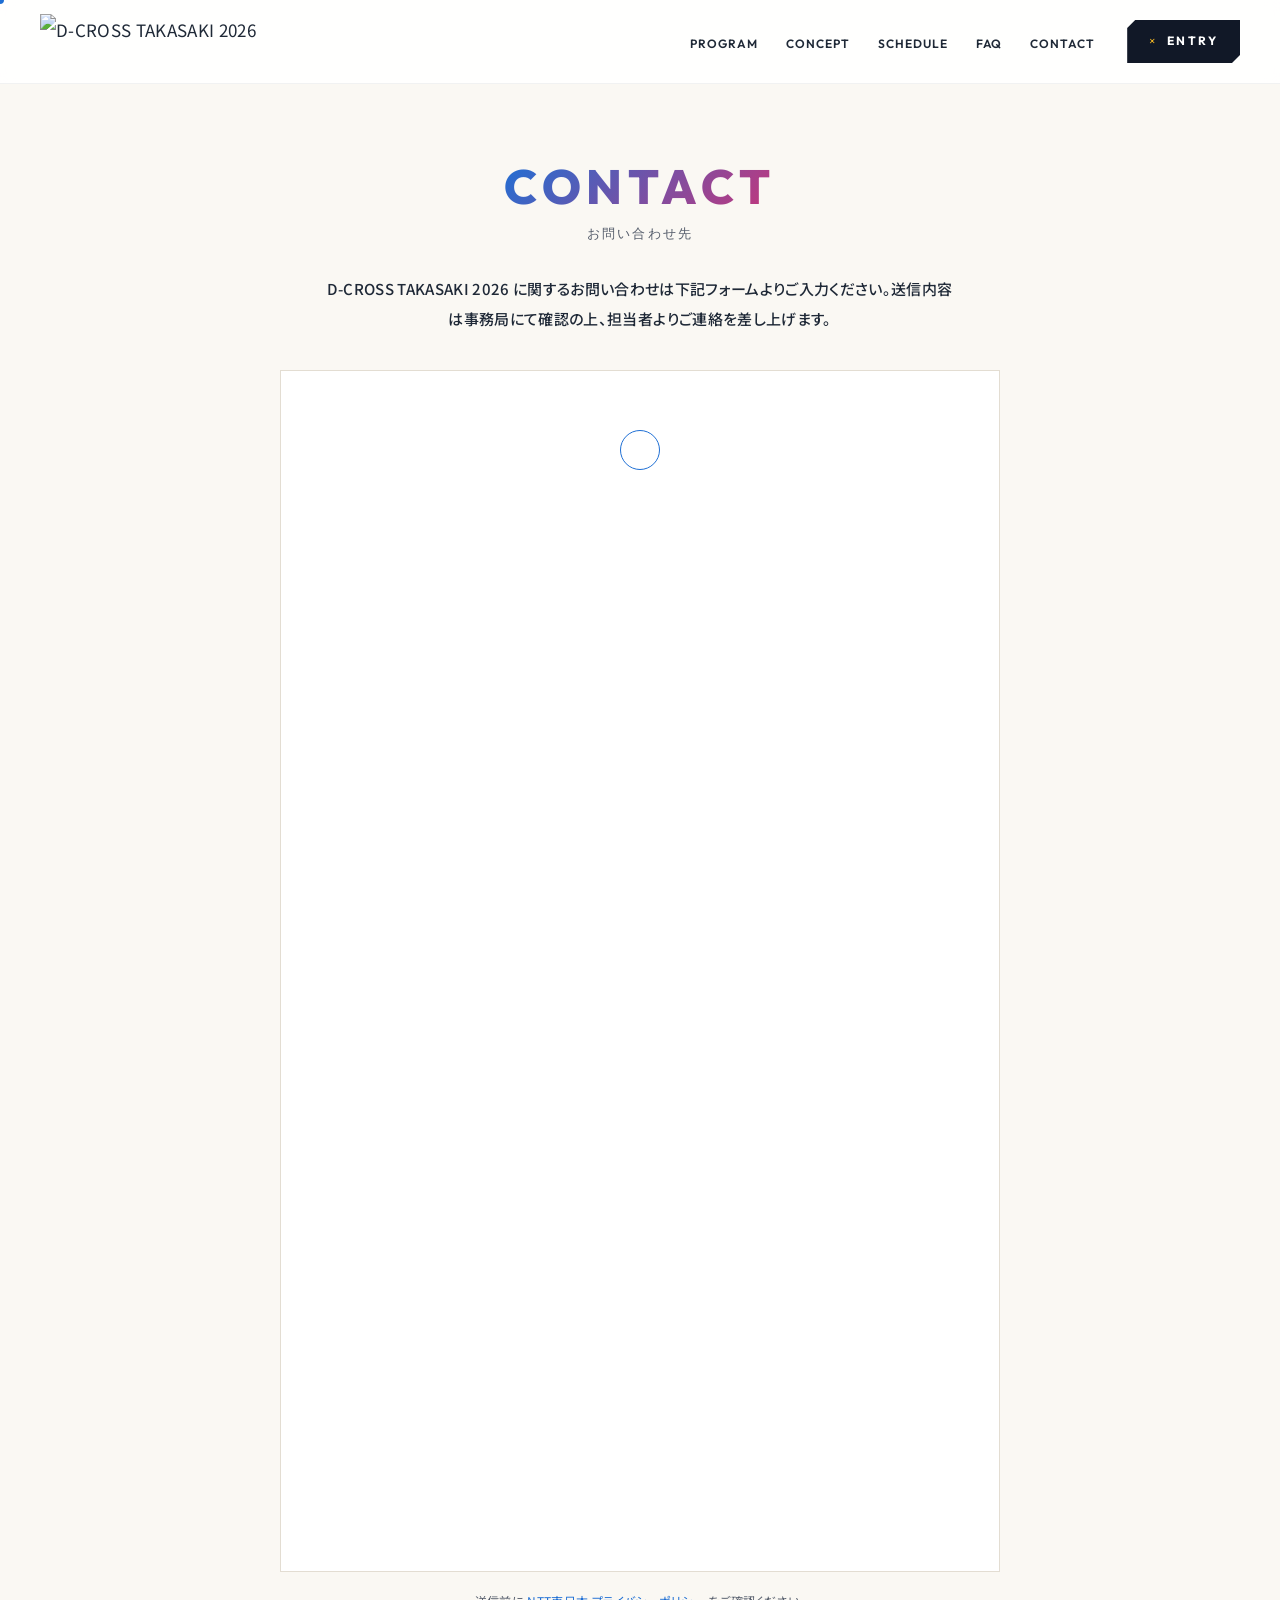
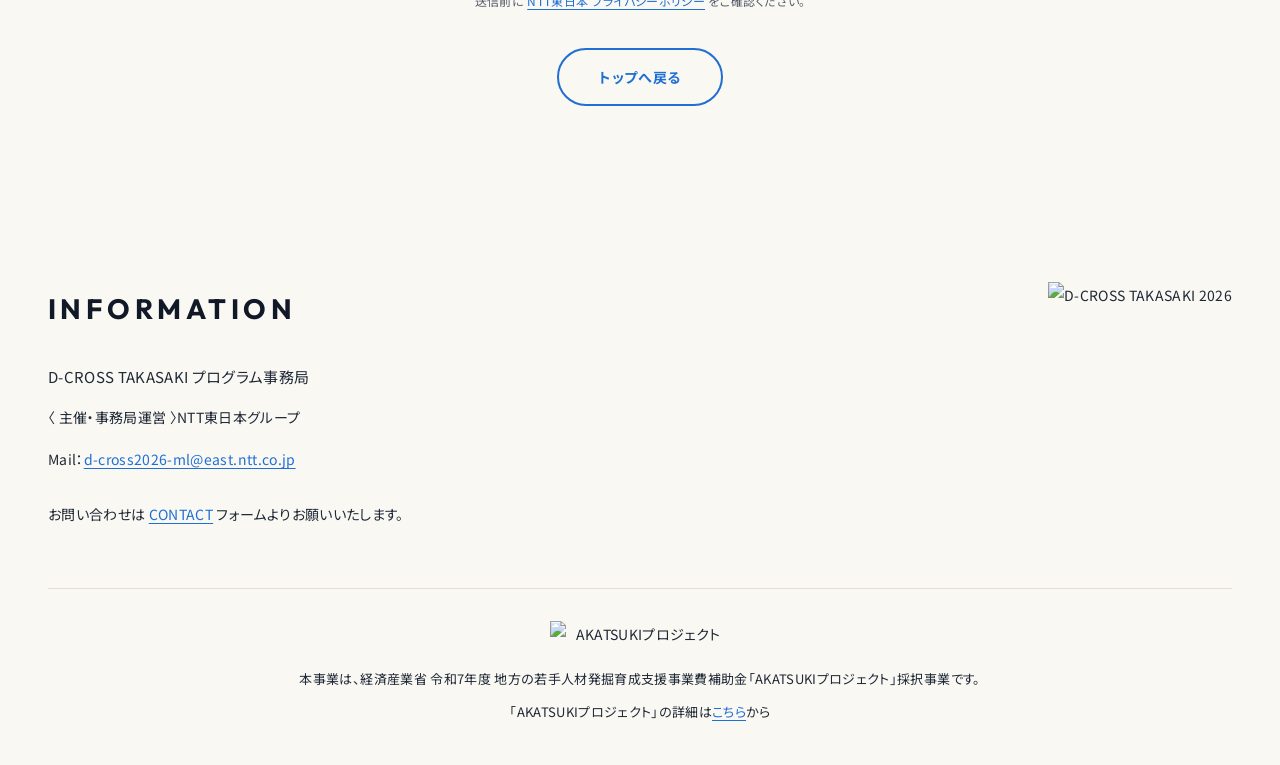
==== contact.html @ e571ae01 "Drop FACILITIES & PARTNERSHIP/CONSORTIUM from headers across pages + wire real Google Form URL on co" ====
<!DOCTYPE html>
<html lang="ja">
<head>
  <meta charset="UTF-8">
  <meta name="viewport" content="width=device-width, initial-scale=1.0">
  <title>CONTACT | D-CROSS TAKASAKI 2026</title>
  <meta name="description" content="D-CROSS TAKASAKI 2026 お問い合わせフォーム。応募・取材・連携などのご質問はこちらから。">
  <link rel="preconnect" href="https://fonts.googleapis.com">
  <link rel="preconnect" href="https://fonts.gstatic.com" crossorigin>
  <link href="https://fonts.googleapis.com/css2?family=Outfit:wght@400;500;600;700;800;900&family=Manrope:wght@400;500;600;700;800&family=Noto+Sans+JP:wght@400;500;700;900&family=Shippori+Mincho:wght@500;700;800&family=DM+Serif+Display:ital@0;1&display=swap" rel="stylesheet">
  <link rel="stylesheet" href="css/style.css">
</head>
<body>

<!-- Custom Cursor -->
<div class="cursor-dot" id="cursorDot" aria-hidden="true"></div>
<div class="cursor-ring" id="cursorRing" aria-hidden="true"></div>

<!-- HEADER -->
<header>
  <a href="index.html" class="header-logo">
    <img src="assets/images/logo-d-cross.svg" alt="D-CROSS TAKASAKI 2026" class="header-logo-img">
  </a>
  <button class="nav-toggle" id="navToggle" aria-label="メニュー"><span></span><span></span><span></span></button>
  <div class="header-right">
    <nav>
      <ul>
        <li><a href="index.html#program">PROGRAM</a></li>
        <li><a href="index.html#concept">CONCEPT</a></li>
        <li><a href="index.html#schedule">SCHEDULE</a></li>
        <li><a href="index.html#faq">FAQ</a></li>
        <li><a href="contact.html">CONTACT</a></li>
      </ul>
    </nav>
    <a href="entry.html" class="header-entry">ENTRY</a>
  </div>
</header>

<!-- MOBILE NAV -->
<div class="mobile-nav" id="mobileNav">
  <ul>
    <li><a href="index.html#program">PROGRAM</a></li>
    <li><a href="index.html#concept">CONCEPT</a></li>
    <li><a href="index.html#schedule">SCHEDULE</a></li>
    <li><a href="index.html#faq">FAQ</a></li>
    <li><a href="contact.html">CONTACT</a></li>
  </ul>
  <div class="mobile-nav-cta">
    <a href="entry.html" class="header-entry">ENTRY</a>
  </div>
</div>

<!-- CONTACT -->
<section class="contact-page">
  <div class="contact-page-inner">
    <div class="section-heading fade-in">
      <span class="section-heading-en">CONTACT</span>
      <p class="section-heading-ja">お問い合わせ先</p>
    </div>
    <p class="contact-desc fade-in">D-CROSS TAKASAKI 2026 に関するお問い合わせは下記フォームよりご入力ください。送信内容は事務局にて確認の上、担当者よりご連絡を差し上げます。</p>

    <div class="contact-form-embed fade-in">
      <iframe src="https://docs.google.com/forms/d/e/1FAIpQLSfDQIE2AEUnwuANYE5C3yNUmRYMHzzFfQgRMg7GXOtxZB-eFA/viewform?embedded=true"
              width="640" height="1647"
              frameborder="0" marginheight="0" marginwidth="0"
              title="D-CROSS TAKASAKI 2026 お問い合わせフォーム">読み込んでいます…</iframe>
    </div>

    <p class="contact-privacy-note fade-in">
      送信前に <a href="https://www.ntt-east.co.jp/policy/?link_eastid=ins_f006" target="_blank" rel="noopener">NTT東日本 プライバシーポリシー</a> をご確認ください。
    </p>

    <div class="contact-back fade-in">
      <a href="index.html" class="entry-back-btn">トップへ戻る</a>
    </div>
  </div>
</section>

<!-- FOOTER -->
<footer>
  <div class="footer-top">
    <div class="footer-info">
      <h3 class="footer-info-title">INFORMATION</h3>
      <p class="footer-office-name">D-CROSS TAKASAKI プログラム事務局</p>
      <p class="footer-office-label">〈 主催・事務局運営 〉NTT東日本グループ</p>
      <p class="footer-office-mail">Mail：<a href="mailto:d-cross2026-ml@east.ntt.co.jp">d-cross2026-ml@east.ntt.co.jp</a></p>
      <p class="footer-office-link">お問い合わせは <a href="contact.html">CONTACT</a> フォームよりお願いいたします。</p>
    </div>
    <div class="footer-brand">
      <img src="assets/images/logo-d-cross.svg" alt="D-CROSS TAKASAKI 2026" class="footer-brand-logo">
    </div>
  </div>
  <div class="footer-bottom">
    <p class="footer-akatsuki-logo">
      <img src="assets/images/akatsuki_logotype.png" alt="AKATSUKIプロジェクト" class="footer-akatsuki-img">
    </p>
    <p class="footer-note">本事業は、経済産業省 令和7年度 地方の若手人材発掘育成支援事業費補助金「AKATSUKIプロジェクト」採択事業です。</p>
    <p class="footer-akatsuki-link">「AKATSUKIプロジェクト」の詳細は<a href="https://mitouteki.jp/" target="_blank" rel="noopener">こちら</a>から</p>
  </div>
</footer>

<script>
// nav toggle
var toggle = document.getElementById('navToggle');
var mobileNav = document.getElementById('mobileNav');
toggle.addEventListener('click', function() {
  toggle.classList.toggle('open');
  mobileNav.classList.toggle('open');
});
mobileNav.querySelectorAll('a').forEach(function(a) {
  a.addEventListener('click', function() {
    toggle.classList.remove('open');
    mobileNav.classList.remove('open');
  });
});

// scroll fade-in
var fadeEls = document.querySelectorAll('.fade-in');
if (fadeEls.length) {
  var obs = new IntersectionObserver(function(entries) {
    entries.forEach(function(e) {
      if (e.isIntersecting) { e.target.classList.add('visible'); obs.unobserve(e.target); }
    });
  }, { threshold: 0.15 });
  fadeEls.forEach(function(el) { obs.observe(el); });
}

// custom cursor
(function() {
  var dot = document.getElementById('cursorDot');
  var ring = document.getElementById('cursorRing');
  if (!dot || !ring) return;
  if (!window.matchMedia('(hover: hover) and (pointer: fine)').matches) return;
  var mx = window.innerWidth / 2, my = window.innerHeight / 2, rx = mx, ry = my;
  window.addEventListener('mousemove', function(e) {
    mx = e.clientX; my = e.clientY;
    dot.style.transform = 'translate(' + mx + 'px, ' + my + 'px) translate(-50%, -50%)';
  });
  function animate() {
    rx += (mx - rx) * 0.18; ry += (my - ry) * 0.18;
    ring.style.transform = 'translate(' + rx + 'px, ' + ry + 'px) translate(-50%, -50%)';
    requestAnimationFrame(animate);
  }
  animate();
  var hoverables = 'a, button, input, textarea, select, label, [role="button"]';
  document.querySelectorAll(hoverables).forEach(function(el) {
    el.addEventListener('mouseenter', function() { dot.classList.add('hover'); ring.classList.add('hover'); });
    el.addEventListener('mouseleave', function() { dot.classList.remove('hover'); ring.classList.remove('hover'); });
  });
})();
</script>

</body>
</html>
---- css/style.css ----
/* ===== RESET & BASE ===== */
*, *::before, *::after { box-sizing: border-box; margin: 0; padding: 0; }

/* ===== SCROLL FADE-IN ===== */
.fade-in {
  opacity: 0;
  transform: translateY(30px);
  transition: opacity 0.8s ease, transform 0.8s ease;
}
.fade-in.visible {
  opacity: 1;
  transform: translateY(0);
}
.fade-in-delay-1 { transition-delay: 0.15s; }
.fade-in-delay-2 { transition-delay: 0.3s; }
.fade-in-delay-3 { transition-delay: 0.45s; }

:root {
  /* D-CROSS primary (ブルー) = ASHIOTO --red 相当のメイン色として流用 */
  --red: #1f6fd4;
  --red-dark: #1757a5;
  --red-light: rgba(31, 111, 212, 0.06);
  /* D-CROSS secondary (マゼンタ) = ASHIOTO --purple 相当 */
  --purple: #c6357a;
  --purple-dark: #962a5e;
  /* D-CROSS multicolor accents */
  --dc-blue: #1f6fd4;
  --dc-green: #2d8659;
  --dc-orange: #e87722;
  --dc-yellow: #f5b924;
  --dc-magenta: #c6357a;
  --gradient: linear-gradient(135deg, #1f6fd4 0%, #c6357a 100%);
  --gradient-soft: linear-gradient(135deg, rgba(31,111,212,0.92) 0%, rgba(198,53,122,0.88) 100%);
  --gradient-multi: linear-gradient(90deg, #1f6fd4 0%, #2d8659 30%, #f5b924 55%, #e87722 80%, #c6357a 100%);
  /* lumiarch調 ニュートラル */
  --brown: #1f2937;
  --brown-light: #4b5563;
  --pink-bg: #f5f1ea;
  --black: #111827;
  --white: #FFFFFF;
  --gray-light: #f6f4ef;
  --gray: #8a8a8a;
  --gray-border: #e3ddd2;
  --text: #1f2937;
  --text-light: #555d6b;
  --bg-base: #faf8f3;
  --font-ja: 'Noto Sans JP', 'Hiragino Kaku Gothic ProN', 'ヒラギノ角ゴ Pro W3', 'hiragino kaku gothic pro', 'Helvetica Neue', 'Helvetica', 'Arial', 'メイリオ', 'meiryo', sans-serif;
  --font-mincho: 'Shippori Mincho', 'Hiragino Mincho ProN', 'Yu Mincho', serif;
  --font-en: 'Outfit', 'Manrope', 'Helvetica Neue', 'Helvetica', 'Arial', sans-serif;
}

html { scroll-behavior: smooth; }

/* ===== CUSTOM CURSOR ===== */
@media (hover: hover) and (pointer: fine) {
  body { cursor: none; }
  a, button, input, textarea, select, label, [role="button"] { cursor: none; }
  .cursor-dot, .cursor-ring {
    position: fixed; top: 0; left: 0;
    pointer-events: none; z-index: 9999; will-change: transform;
  }
  .cursor-dot {
    width: 8px; height: 8px;
    background: var(--red);
    border-radius: 50%;
    transform: translate(-50%, -50%);
    transition: width 0.2s, height 0.2s, background 0.2s;
  }
  .cursor-ring {
    width: 40px; height: 40px;
    border: 1.5px solid var(--red);
    border-radius: 50%;
    transform: translate(-50%, -50%);
    transition: width 0.25s cubic-bezier(0.22,1,0.36,1), height 0.25s cubic-bezier(0.22,1,0.36,1), border-color 0.2s, background 0.2s;
  }
  .cursor-ring.hover {
    width: 64px; height: 64px;
    border-color: var(--purple);
    background: rgba(140,60,160,0.08);
  }
  .cursor-dot.hover {
    width: 4px; height: 4px;
    background: var(--purple);
  }
}
@media (hover: none) { .cursor-dot, .cursor-ring { display: none; } }

body {
  font-family: var(--font-ja);
  color: var(--text);
  line-height: 1.9;
  font-size: 17px;
  background: var(--white);
  -webkit-font-smoothing: antialiased;
  -moz-osx-font-smoothing: grayscale;
}

img { max-width: 100%; display: block; }
a { text-decoration: none; color: inherit; }
ul { list-style: none; }

/* ===== HEADER ===== */
header {
  position: fixed;
  top: 0; left: 0; right: 0;
  z-index: 100;
  display: flex;
  align-items: center;
  justify-content: space-between;
  padding: 0 40px;
  height: 64px;
  background: var(--white);
  border-bottom: 1px solid rgba(0,0,0,0.05);
}
.header-logo {
  display: flex;
  align-items: center;
}
.header-logo-img {
  height: 36px;
  width: auto;
}
.header-right {
  display: flex;
  align-items: center;
  gap: 32px;
}
header nav ul {
  display: flex;
  gap: 28px;
}
header nav a {
  font-family: var(--font-en);
  font-size: 12px;
  font-weight: 600;
  color: var(--brown);
  letter-spacing: 0.08em;
  transition: color 0.3s;
}
header nav a:hover { color: var(--red); }
.header-entry {
  display: inline-block;
  padding: 8px 24px;
  font-family: var(--font-en);
  font-size: 12px;
  font-weight: 700;
  letter-spacing: 0.08em;
  color: var(--red);
  border: 2px solid var(--red);
  border-radius: 60px;
  transition: all 0.3s;
}
.header-entry:hover {
  background: var(--red);
  color: var(--white);
}

/* nav toggle */
.nav-toggle {
  display: none;
  background: none;
  border: none;
  cursor: pointer;
  width: 28px;
  height: 20px;
  position: relative;
  z-index: 110;
}
.nav-toggle span {
  display: block;
  width: 100%;
  height: 2px;
  background: var(--brown);
  position: absolute;
  left: 0;
  transition: all 0.3s ease;
}
.nav-toggle span:nth-child(1) { top: 0; }
.nav-toggle span:nth-child(2) { top: 9px; }
.nav-toggle span:nth-child(3) { top: 18px; }
.nav-toggle.open span:nth-child(1) { top: 9px; transform: rotate(45deg); }
.nav-toggle.open span:nth-child(2) { opacity: 0; }
.nav-toggle.open span:nth-child(3) { top: 9px; transform: rotate(-45deg); }

/* mobile nav */
.mobile-nav {
  display: none;
  position: fixed;
  top: 64px; left: 0; right: 0; bottom: 0;
  background: rgba(255,255,255,0.98);
  z-index: 90;
  padding: 40px;
}
.mobile-nav.open { display: block; }
.mobile-nav ul { display: flex; flex-direction: column; gap: 24px; }
.mobile-nav a { font-size: 16px; font-weight: 500; color: var(--brown); }
.mobile-nav-cta { margin-top: 32px; }
.mobile-nav-cta .header-entry { display: block; text-align: center; padding: 14px; }

/* ===== HERO ===== */
.hero {
  position: relative;
  height: min(100vh, 820px);
  min-height: 640px;
  display: flex;
  align-items: center;
  justify-content: center;
  background: linear-gradient(135deg, #faf8f3 0%, #f5f1ea 40%, #f0ebe1 100%);
  overflow: hidden;
  padding-top: 64px;
}
/* 足跡 - ドン！と大きく1つ表示 */
.footprint-trail {
  position: absolute;
  inset: 0;
  pointer-events: none;
  z-index: 1;
  display: flex;
  align-items: center;
  justify-content: center;
  padding-left: 26%;
}
.footprint-impact {
  width: min(56vw, 720px);
  height: auto;
  opacity: 0;
  transform: scale(0.5) rotate(-6deg);
  filter: drop-shadow(0 24px 60px rgba(31,111,212,0.45));
  animation: footprint-impact 5.5s cubic-bezier(0.22, 1, 0.36, 1) 0.5s forwards;
}
@keyframes footprint-impact {
  0% {
    opacity: 0;
    transform: scale(0.5) rotate(-6deg);
  }
  100% {
    opacity: 1;
    transform: scale(1) rotate(-4deg);
  }
}
.hero-overlay {
  position: absolute;
  inset: 0;
  background: linear-gradient(90deg, rgba(250,248,243,0.55) 0%, rgba(245,241,234,0.15) 50%, rgba(240,235,225,0.15) 100%);
}
.hero-text {
  position: absolute;
  left: 6%;
  top: 50%;
  transform: translateY(-50%);
  z-index: 2;
  max-width: 540px;
  text-align: left;
  padding: 0 24px;
}
.hero-cta-wrap {
  display: flex;
  justify-content: center;
  padding: 56px 24px;
  background: var(--white);
}
.hero-catch {
  font-size: 64px;
  font-weight: 700;
  color: var(--black);
  line-height: 1.4;
  margin-bottom: 72px;
  letter-spacing: 0.06em;
  text-shadow: 2px 3px 0 rgba(31,111,212,0.1), 4px 6px 12px rgba(20,35,60,0.18);
}
.hero-logo-wrap {
  margin-bottom: 40px;
}
.hero-logo-img {
  max-width: 640px;
  width: 100%;
  height: auto;
}
.hero-tagline {
  font-size: 26px;
  color: var(--text);
  line-height: 1.9;
  margin-bottom: 52px;
  letter-spacing: 0.04em;
  font-weight: 500;
  text-shadow: 1px 2px 0 rgba(31,111,212,0.08), 2px 4px 8px rgba(20,35,60,0.15);
}
.hero-tagline-accent {
  color: var(--red);
  font-weight: 700;
  text-decoration: underline;
  text-underline-offset: 4px;
}

/* hero CTA box */
.hero-cta-box {
  display: block;
  position: relative;
  width: fit-content;
  max-width: 90vw;
  background: var(--white);
  border: 2px solid var(--red);
  border-radius: 14px;
  padding: 40px 56px 24px;
  margin-top: 20px;
  text-align: center;
  box-shadow: 0 8px 24px rgba(31,111,212,0.14);
  transition: transform 0.3s ease, box-shadow 0.3s ease;
  cursor: pointer;
}
.hero-cta-box:hover {
  transform: translateY(-3px);
  box-shadow: 0 18px 44px rgba(31,111,212,0.28);
}
.cta-stage-ribbon {
  position: absolute;
  top: -18px;
  left: 50%;
  transform: translateX(-50%);
  background: var(--gradient);
  color: var(--white);
  padding: 10px 36px;
  font-size: 16px;
  font-weight: 700;
  letter-spacing: 0.14em;
  box-shadow: 0 4px 14px rgba(31,111,212,0.28);
  white-space: nowrap;
  clip-path: polygon(12px 0, calc(100% - 12px) 0, 100% 50%, calc(100% - 12px) 100%, 12px 100%, 0 50%);
  display: inline-flex;
  align-items: center;
  gap: 10px;
}
.cta-stage-ribbon::before {
  content: '';
  width: 8px;
  height: 8px;
  background: var(--white);
  border-radius: 50%;
  animation: ribbon-pulse 1.6s ease-in-out infinite;
}
@keyframes ribbon-pulse {
  0%, 100% { opacity: 1; transform: scale(1); }
  50% { opacity: 0.4; transform: scale(0.7); }
}
.cta-deadline-line {
  display: flex;
  align-items: baseline;
  justify-content: center;
  gap: 12px;
  margin-bottom: 20px;
  flex-wrap: wrap;
}
.cta-deadline-label {
  font-size: 13px;
  font-weight: 700;
  color: var(--red);
  letter-spacing: 0.08em;
}
.cta-deadline-main {
  font-family: var(--font-en);
  font-size: 24px;
  font-weight: 700;
  color: var(--black);
  letter-spacing: 0.02em;
}
.cta-deadline-main .dow {
  font-family: var(--font-ja);
  font-size: 15px;
}
.cta-deadline-time {
  font-family: var(--font-en);
  font-size: 20px;
  color: var(--red);
}
.cta-action {
  display: inline-flex;
  align-items: center;
  justify-content: center;
  gap: 16px;
  min-width: 320px;
  padding: 20px 48px;
  background: var(--gradient);
  color: var(--white);
  border-radius: 60px;
  font-size: 22px;
  font-weight: 700;
  letter-spacing: 0.1em;
  box-shadow: 0 10px 28px rgba(31,111,212,0.35);
  transition: all 0.3s ease;
  position: relative;
  overflow: hidden;
}
.cta-action::before {
  content: '';
  position: absolute;
  top: 0;
  left: -100%;
  width: 100%;
  height: 100%;
  background: linear-gradient(90deg, transparent, rgba(255,255,255,0.3), transparent);
  transition: left 0.6s ease;
}
.hero-cta-box:hover .cta-action {
  transform: scale(1.04);
  box-shadow: 0 14px 36px rgba(31,111,212,0.5);
}
.hero-cta-box:hover .cta-action::before {
  left: 100%;
}
.cta-action-arrow {
  display: inline-block;
  font-size: 22px;
  transition: transform 0.3s ease;
}
.hero-cta-box:hover .cta-action-arrow {
  transform: translateX(6px);
}
.cta-warning {
  margin-top: 18px;
  padding-top: 14px;
  border-top: 1px dashed rgba(31,111,212,0.3);
  font-size: 11px;
  color: var(--red);
  font-weight: 700;
  line-height: 1.6;
}

/* ===== SECTION COMMON ===== */
.section {
  padding: 100px 24px;
}
.section-inner {
  max-width: 960px;
  margin: 0 auto;
}
.section-heading {
  margin-bottom: 12px;
}
.section-heading-en {
  font-family: var(--font-en);
  font-size: 48px;
  font-weight: 800;
  background: var(--gradient);
  -webkit-background-clip: text;
  background-clip: text;
  -webkit-text-fill-color: transparent;
  letter-spacing: 0.04em;
  display: inline-block;
  line-height: 1.1;
}
.section-heading-ja {
  font-size: 20px;
  font-weight: 700;
  color: var(--brown);
  margin-top: 8px;
  letter-spacing: 0.08em;
}
.section-heading {
  margin-bottom: 20px;
}
@media (max-width: 900px) {
  .section-heading-en { font-size: 36px; }
  .section-heading-ja { font-size: 17px; }
}
.section-desc {
  font-size: 17px;
  color: var(--text);
  line-height: 2.0;
  margin-bottom: 40px;
}

/* ===== NEWS ===== */
.news-list {
  border-top: 1px solid var(--gray-border);
  margin-top: 24px;
}
.news-item {
  display: flex;
  align-items: baseline;
  gap: 20px;
  padding: 16px 0;
  border-bottom: 1px solid var(--gray-border);
  font-size: 14px;
}
.news-date {
  font-family: var(--font-en);
  font-size: 13px;
  color: var(--gray);
  flex-shrink: 0;
}

/* ===== ABOUT ===== */
.about-section {
  position: relative;
  background: var(--pink-bg);
  padding: 80px 24px;
  overflow: hidden;
}
.about-section::before {
  content: '';
  position: absolute;
  inset: 0;
  background: url('../assets/images/about-bg.png') center/cover no-repeat;
  opacity: 0.38;
  z-index: 0;
}
.about-section::after {
  content: '';
  position: absolute;
  inset: 0;
  background: linear-gradient(135deg, rgba(253,240,238,0.72) 0%, rgba(240,235,225,0.76) 100%);
  z-index: 1;
}
.about-inner {
  position: relative;
  z-index: 2;
}
.about-inner {
  max-width: 960px;
  margin: 0 auto;
  display: grid;
  grid-template-columns: 1fr 1.2fr;
  gap: 48px;
  align-items: center;
}
.about-visual {
  display: flex;
  flex-direction: column;
  gap: 20px;
}
.about-video {
  position: relative;
  width: 100%;
  padding-bottom: 56.25%;
  border-radius: 8px;
  overflow: hidden;
}
.about-video iframe {
  position: absolute;
  top: 0;
  left: 0;
  width: 100%;
  height: 100%;
  border: none;
}
.about-text-block {
  text-align: right;
}
.about-text-block .section-heading { text-align: right; }
.about-text-block .section-heading-en { color: var(--brown); }
.about-text-block p {
  font-size: 17px;
  line-height: 2.0;
  color: var(--text);
  text-align: left;
  font-weight: 700;
}
.about-highlight {
  margin-top: 24px !important;
  padding: 18px 22px;
  background: linear-gradient(135deg, rgba(31,111,212,0.08) 0%, rgba(198,53,122,0.08) 100%);
  border-left: 4px solid var(--red);
  border-radius: 6px;
  font-size: 16px !important;
  line-height: 1.9 !important;
}
.about-highlight strong {
  background: var(--gradient);
  -webkit-background-clip: text;
  background-clip: text;
  -webkit-text-fill-color: transparent;
  font-weight: 700;
}
.about-highlight-note {
  display: block;
  font-size: 12px !important;
  font-weight: 500;
  color: var(--text-light);
  margin-top: 6px;
  letter-spacing: 0.02em;
}

/* ===== PROGRAM ===== */
.program-banner {
  background: var(--gradient-soft);
  color: var(--white);
  text-align: center;
  padding: 48px 32px;
  border-radius: 12px;
  margin-bottom: 48px;
}
.program-banner h3 {
  font-size: 32px;
  font-weight: 700;
  margin-bottom: 14px;
  letter-spacing: 0.04em;
}
.program-banner p {
  font-size: 16px;
  line-height: 1.9;
  opacity: 0.92;
}

.approach-cards {
  display: grid;
  grid-template-columns: 1fr 1fr;
  gap: 20px;
  margin-bottom: 48px;
}
.approach-card {
  background: var(--white);
  border-radius: 12px;
  padding: 32px 28px;
  text-align: center;
  border: 2px solid transparent;
  transition: border-color 0.3s;
}
.approach-card:hover { border-color: var(--red); }
.approach-card.what { background: linear-gradient(135deg, #eef4fc 0%, #fff 100%); }
.approach-card.how { background: linear-gradient(135deg, #fbeef3 0%, #fff 100%); }
.approach-card.how .approach-card-label { color: var(--purple); }
.approach-card-label {
  font-size: 24px;
  font-weight: 700;
  color: var(--red);
  letter-spacing: 0.05em;
  margin-bottom: 14px;
  display: block;
}
.approach-card h4 {
  font-size: 14px;
  font-weight: 500;
  color: var(--text);
  line-height: 1.8;
  margin-bottom: 10px;
}
.approach-card p {
  font-size: 15px;
  color: var(--text-light);
  line-height: 1.8;
}
.approach-note {
  text-align: center;
  font-size: 14px;
  color: var(--text-light);
  margin-bottom: 56px;
}

/* merits */
.merits-heading {
  font-size: 20px;
  font-weight: 700;
  color: var(--brown);
  text-align: center;
  margin-bottom: 28px;
}
.merits-heading-num {
  font-family: var(--font-en);
  font-size: 28px;
  font-weight: 700;
  background: var(--gradient);
  -webkit-background-clip: text;
  background-clip: text;
  -webkit-text-fill-color: transparent;
  margin: 0 4px;
}
.merits-list {
  display: flex;
  flex-direction: column;
  gap: 16px;
}
.merit-item {
  display: flex;
  align-items: center;
  gap: 20px;
  padding: 16px 24px;
  background: var(--white);
  border: 1px solid rgba(0,0,0,0.06);
  border-radius: 12px;
  box-shadow: 0 2px 12px rgba(0,0,0,0.03);
}
.merit-icon {
  flex-shrink: 0;
  position: relative;
  width: 110px;
  height: 110px;
  display: flex;
  align-items: center;
  justify-content: center;
}
.merit-icon img {
  width: 100%;
  height: 100%;
  object-fit: contain;
}
.merit-num {
  position: absolute;
  top: 42%;
  left: 50%;
  transform: translate(-50%, -50%);
  font-family: var(--font-en);
  font-size: 18px;
  font-weight: 700;
  color: var(--white);
  z-index: 2;
}
.merit-content {
  flex: 1;
}
.merit-content h5 {
  font-size: 15px;
  font-weight: 700;
  color: var(--black);
  line-height: 1.6;
  margin-bottom: 8px;
  white-space: nowrap;
  overflow: hidden;
  text-overflow: ellipsis;
}
@media (max-width: 900px) {
  .merit-content h5 {
    white-space: normal;
    font-size: 14px;
  }
}
.merit-badge {
  white-space: nowrap;
}
.merit-content h5 strong {
  color: var(--red);
}
.merit-content p {
  font-size: 14px;
  line-height: 1.9;
  color: var(--text);
  margin: 0;
}
/* 近未来風 アコーディオン */
.merit-toggle {
  display: inline-flex;
  align-items: center;
  gap: 10px;
  margin-top: 12px;
  padding: 7px 16px 7px 18px;
  background: transparent;
  color: var(--red);
  border: 1px solid var(--red);
  font-size: 11px;
  font-weight: 700;
  font-family: var(--font-en);
  cursor: pointer;
  transition: all 0.3s ease;
  letter-spacing: 0.2em;
  text-transform: uppercase;
  position: relative;
  clip-path: polygon(8px 0, 100% 0, 100% calc(100% - 8px), calc(100% - 8px) 100%, 0 100%, 0 8px);
  overflow: hidden;
}
.merit-toggle::before {
  content: '';
  position: absolute;
  top: 0;
  left: -100%;
  width: 100%;
  height: 100%;
  background: linear-gradient(90deg, transparent, rgba(31,111,212,0.15), transparent);
  transition: left 0.5s ease;
}
.merit-toggle:hover::before { left: 100%; }
.merit-toggle:hover {
  background: var(--red);
  color: var(--white);
  box-shadow: 0 0 0 1px var(--red), 0 0 20px rgba(31,111,212,0.4);
}
.merit-toggle-icon {
  display: inline-flex;
  align-items: center;
  justify-content: center;
  width: 16px;
  height: 16px;
  font-family: var(--font-en);
  font-size: 14px;
  font-weight: 400;
  line-height: 1;
  transition: transform 0.5s cubic-bezier(0.22, 1, 0.36, 1);
  border: 1px solid currentColor;
  border-radius: 50%;
}
.merit-item.open .merit-toggle-icon { transform: rotate(135deg); }
.merit-item.open .merit-toggle {
  background: var(--black);
  color: var(--white);
  border-color: var(--black);
  letter-spacing: 0.2em;
}

.merit-detail {
  display: grid;
  grid-template-rows: 0fr;
  transition: grid-template-rows 0.6s cubic-bezier(0.22, 1, 0.36, 1), margin 0.4s ease;
  margin-top: 0;
}
.merit-detail > p {
  overflow: hidden;
  position: relative;
  padding: 0 20px;
  background: linear-gradient(135deg, #fbeef3 0%, #fff 100%);
  color: var(--text) !important;
  border-radius: 2px;
  transition: padding 0.4s ease;
  clip-path: polygon(0 0, calc(100% - 14px) 0, 100% 14px, 100% 100%, 14px 100%, 0 calc(100% - 14px));
  font-family: var(--font-ja);
  letter-spacing: 0.02em;
  border: 1px solid rgba(198,53,122,0.15);
}
.merit-detail > p::before,
.merit-detail > p::after {
  content: '';
  position: absolute;
  width: 36px;
  height: 1px;
  background: linear-gradient(90deg, var(--red), var(--purple));
  opacity: 0;
  transition: opacity 0.4s ease 0.3s;
}
.merit-detail > p::before { top: 14px; left: 20px; }
.merit-detail > p::after { bottom: 14px; right: 20px; transform: scaleX(-1); }
.merit-item.open .merit-detail {
  grid-template-rows: 1fr;
  margin-top: 16px;
}
.merit-item.open .merit-detail > p {
  padding: 22px 24px;
}
.merit-item.open .merit-detail > p::before,
.merit-item.open .merit-detail > p::after { opacity: 1; }
.merit-content p strong {
  color: var(--black);
  font-weight: 700;
}
.merit-content h5 sup {
  color: var(--red);
  font-size: 11px;
  vertical-align: super;
  margin-left: 2px;
}
.merit-inline-note {
  font-size: 11px;
  font-weight: 500;
  color: var(--text-light);
  margin-left: 4px;
  vertical-align: middle;
}
.merit-badge {
  display: inline-block;
  font-family: var(--font-en);
  font-size: 10px;
  font-weight: 700;
  letter-spacing: 0.04em;
  padding: 3px 8px;
  border-radius: 4px;
  margin-right: 8px;
  vertical-align: 3px;
  line-height: 1.1;
  white-space: nowrap;
}
.merit-badge-renew {
  background: linear-gradient(135deg, #f5a800 0%, #ff7a00 100%);
  color: var(--white);
  letter-spacing: 0.05em;
}
.merit-badge-new {
  background: var(--gradient);
  color: var(--white);
  box-shadow: 0 2px 8px rgba(31,111,212,0.3);
}
.merit-notes {
  list-style: none;
  margin-top: 8px;
  padding-left: 0;
}
.merit-notes li {
  font-size: 12px;
  color: var(--text-light);
  line-height: 1.7;
  padding-left: 14px;
  text-indent: -14px;
}

/* ===== TALK SESSION ===== */
.talk-section {
  padding: 40px 24px 60px;
  text-align: center;
}
.talk-section h3 {
  font-size: 20px;
  font-weight: 700;
  color: var(--brown);
  margin-bottom: 14px;
}
.talk-intro {
  font-size: 15px;
  color: var(--text-light);
  line-height: 1.9;
  margin: 0 auto 24px;
  max-width: 640px;
}
.talk-image {
  max-width: 720px;
  margin: 0 auto;
  border-radius: 8px;
  overflow: hidden;
  background: #000;
  aspect-ratio: 16/9;
  position: relative;
}
.talk-image iframe {
  position: absolute;
  inset: 0;
  width: 100%;
  height: 100%;
  border: 0;
  display: block;
}

/* ===== REQUIREMENTS (実施要項) ===== */
.req-title {
  font-size: 22px;
  font-weight: 700;
  color: var(--brown);
  margin-bottom: 28px;
  letter-spacing: 0.04em;
}
.req-cards {
  display: flex;
  flex-direction: column;
  gap: 20px;
}
.req-card {
  display: flex;
  gap: 28px;
  padding: 28px 32px;
  background: var(--white);
  border: 1px solid rgba(0,0,0,0.08);
  border-radius: 14px;
  box-shadow: 0 4px 16px rgba(0,0,0,0.04);
  transition: transform 0.3s ease, box-shadow 0.3s ease;
}
.req-card:hover {
  transform: translateY(-2px);
  box-shadow: 0 10px 30px rgba(0,0,0,0.08);
}
.req-card-icon {
  flex-shrink: 0;
  width: 56px;
  height: 56px;
  display: flex;
  align-items: center;
  justify-content: center;
  background: var(--gradient);
  color: var(--white);
  border-radius: 50%;
  box-shadow: 0 6px 16px rgba(31,111,212,0.25);
}
.req-card-icon svg {
  width: 28px;
  height: 28px;
}
.req-card-body { flex: 1; min-width: 0; }
.req-card-label {
  font-size: 22px;
  font-weight: 700;
  color: var(--brown);
  letter-spacing: 0.08em;
  margin-bottom: 14px;
}
.req-card-body .req-card-label::before {
  content: '';
  display: inline-block;
  width: 28px;
  height: 2px;
  background: var(--gradient);
  vertical-align: middle;
  margin-right: 12px;
  margin-bottom: 4px;
}
.req-card-main {
  font-family: var(--font-en);
  font-size: 24px;
  font-weight: 700;
  color: var(--black);
  letter-spacing: 0.02em;
  line-height: 1.3;
  margin-bottom: 16px;
}
.req-card-main-sm {
  font-size: 18px;
  font-weight: 700;
  color: var(--black);
  line-height: 1.5;
  margin-bottom: 8px;
}
.req-dow {
  font-family: var(--font-ja);
  font-size: 14px;
  font-weight: 500;
  margin: 0 2px;
}
.req-arrow {
  font-family: var(--font-en);
  font-weight: 400;
  color: var(--purple);
  margin: 0 8px;
}
.req-card-addr {
  font-size: 13px;
  color: var(--text-light);
  letter-spacing: 0.02em;
}
.req-venue-media {
  display: grid;
  grid-template-columns: 1fr 1fr;
  gap: 16px;
  margin-top: 14px;
  max-width: 720px;
}
.req-venue-photo {
  margin: 0;
  position: relative;
}
.req-venue-photo img {
  width: 100%;
  aspect-ratio: 16/9;
  object-fit: cover;
  border-radius: 8px;
  border: 1px solid rgba(0,0,0,0.08);
  display: block;
}
.req-venue-photo figcaption {
  font-size: 11px;
  color: var(--text-light);
  margin-top: 6px;
}
.req-card-map {
  width: 100%;
  aspect-ratio: 16/9;
  border-radius: 8px;
  overflow: hidden;
  border: 1px solid rgba(0,0,0,0.08);
}
.req-card-map iframe {
  width: 100%;
  height: 100%;
  border: 0;
  display: block;
}
@media (max-width: 540px) {
  .req-venue-media { grid-template-columns: 1fr; }
}
.req-card-notes {
  margin-top: 12px;
  padding: 14px 16px;
  background: linear-gradient(135deg, rgba(31,111,212,0.04) 0%, rgba(198,53,122,0.04) 100%);
  border-left: 2px solid var(--red);
  border-radius: 0 6px 6px 0;
}
.req-note-head {
  font-size: 13px;
  font-weight: 700;
  color: var(--brown);
  margin-bottom: 4px;
}
.req-card-notes p {
  font-size: 13px;
  line-height: 1.8;
  color: var(--text);
  font-family: var(--font-ja);
}
.req-note-warn {
  font-size: 12px !important;
  color: var(--red) !important;
  font-weight: 700;
  margin-top: 8px;
  line-height: 1.6;
}
.req-list {
  list-style: none;
  padding: 0;
  margin: 0 0 12px;
}
.req-list li {
  position: relative;
  padding-left: 20px;
  font-size: 15px;
  line-height: 1.9;
  color: var(--text);
}
.req-list li::before {
  content: '';
  position: absolute;
  left: 0;
  top: 13px;
  width: 10px;
  height: 2px;
  background: var(--gradient);
}

@media (max-width: 900px) {
  .req-card { flex-direction: column; gap: 16px; padding: 24px; }
  .req-card-main { font-size: 20px; }
  .req-list li { font-size: 14px; }
}

/* requirements CTA */
.req-cta {
  text-align: center;
  margin-top: 48px;
}
.req-cta-box {
  display: inline-block;
  border: 2px solid var(--red);
  border-radius: 8px;
  padding: 16px 36px;
  text-align: center;
}
.req-cta-box .cta-year {
  font-size: 15px;
  font-weight: 700;
  color: var(--red);
}
.req-cta-box .cta-label {
  font-size: 22px;
  font-weight: 700;
  color: var(--red);
}
.req-cta-box .cta-sub {
  font-size: 12px;
  color: var(--text-light);
  margin-top: 4px;
}
.req-cta-box a { color: var(--red); }

/* ===== SCHEDULE ===== */
.schedule-section {
  padding: 100px 24px;
}
.schedule-inner {
  max-width: 960px;
  margin: 0 auto;
}
.schedule-timeline {
  position: relative;
  padding-left: 120px;
  margin-top: 40px;
}
.schedule-timeline::before {
  content: '';
  position: absolute;
  left: 100px;
  top: 0;
  bottom: 0;
  width: 2px;
  background: linear-gradient(to bottom, var(--red) 0%, var(--purple) 50%, var(--gray-border) 100%);
}
.schedule-item {
  position: relative;
  margin-bottom: 48px;
  display: flex;
  align-items: flex-start;
  gap: 24px;
}
.schedule-item::before {
  content: '';
  position: absolute;
  left: -26px;
  top: 8px;
  width: 12px;
  height: 12px;
  background: var(--white);
  border: 2px solid var(--gray);
  border-radius: 50%;
  z-index: 1;
}
.schedule-item.active::before {
  border-color: var(--red);
  background: var(--red);
  box-shadow: 0 0 0 4px rgba(31,111,212,0.15);
}
.schedule-date-block {
  position: absolute;
  left: -120px;
  top: 0;
  width: 88px;
  text-align: right;
}
.schedule-day-label {
  font-family: var(--font-en);
  font-size: 11px;
  font-weight: 700;
  color: var(--white);
  background: var(--red);
  display: inline-block;
  padding: 1px 8px;
  border-radius: 3px;
  margin-bottom: 2px;
}
.schedule-day-label.gray { background: var(--gray); }
.schedule-date {
  font-family: var(--font-en);
  font-size: 22px;
  font-weight: 700;
  color: var(--black);
  line-height: 1.2;
}
.schedule-date small {
  font-size: 12px;
  font-weight: 400;
  color: var(--gray);
}
.schedule-content h3 {
  font-size: 22px;
  font-weight: 700;
  color: var(--black);
  margin-bottom: 6px;
}
.schedule-content p {
  font-size: 15px;
  color: var(--text-light);
  line-height: 1.8;
}

/* ===== CONSORTIUM ===== */
.consortium-section {
  padding: 100px 24px;
  background: var(--gray-light);
}
.consortium-inner {
  max-width: 960px;
  margin: 0 auto;
}
.consortium-block {
  margin-bottom: 32px;
}
.consortium-block h3 {
  font-size: 20px;
  font-weight: 700;
  color: var(--red);
  margin-bottom: 14px;
}
.consortium-block p {
  font-size: 16px;
  line-height: 2.0;
  color: var(--text);
}
.consortium-leads {
  display: flex;
  justify-content: center;
  gap: 48px;
  margin: 40px 0 36px;
  flex-wrap: wrap;
}
.consortium-lead-item {
  display: inline-flex;
  align-items: center;
  gap: 14px;
  padding: 8px 4px;
  border-bottom: 3px solid var(--red);
}
.consortium-lead-logo {
  height: 42px;
  width: auto;
  object-fit: contain;
}
.consortium-lead-name {
  font-size: 26px;
  font-weight: 700;
  color: var(--brown);
  letter-spacing: 0.04em;
}
.consortium-logos {
  display: flex;
  justify-content: center;
  align-items: center;
  gap: 40px;
  flex-wrap: wrap;
  margin-top: 24px;
}
.consortium-logo-box {
  width: 160px;
  height: 72px;
  display: flex;
  align-items: center;
  justify-content: center;
}
.consortium-logo-box img {
  max-width: 100%;
  max-height: 100%;
  object-fit: contain;
  filter: grayscale(0.1);
  transition: filter 0.3s;
}
.consortium-logo-box:hover img { filter: grayscale(0); }
@media (max-width: 900px) {
  .consortium-lead-name { font-size: 20px; }
  .consortium-logos { gap: 20px; }
  .consortium-logo-box { width: 130px; height: 56px; }
}

/* ===== PM SECTION ===== */
.pm-section {
  padding: 100px 24px;
}
.pm-inner {
  max-width: 960px;
  margin: 0 auto;
}
.pm-section-desc {
  font-size: 16px;
  color: var(--text-light);
  line-height: 1.9;
  margin-bottom: 36px;
  margin-top: 14px;
}
.pm-grid {
  display: grid;
  grid-template-columns: repeat(4, 1fr);
  gap: 24px;
  margin-top: 40px;
}
.pm-grid-3 {
  grid-template-columns: repeat(3, 1fr);
  max-width: 760px;
  margin-left: auto;
  margin-right: auto;
}
.pm-grid-4 {
  display: flex;
  flex-wrap: wrap;
  justify-content: center;
  gap: 24px;
  grid-template-columns: unset;
}
.pm-grid-4 .pm-card {
  flex: 0 0 calc(25% - 18px);
  max-width: 220px;
}
@media (max-width: 900px) {
  .pm-grid-4 .pm-card { flex: 0 0 calc(50% - 10px); }
}
.pm-card {
  text-align: center;
}
.pm-photo {
  width: 120px;
  height: 120px;
  border-radius: 50%;
  background: var(--gray-light);
  margin: 0 auto 16px;
  display: flex;
  align-items: center;
  justify-content: center;
  color: var(--gray);
  font-size: 11px;
  overflow: hidden;
  border: 1px solid var(--gray-border);
}
.pm-photo img {
  width: 100%;
  height: 100%;
  object-fit: cover;
}
.pm-name {
  font-size: 20px;
  font-weight: 700;
  color: var(--brown);
  margin-bottom: 2px;
  letter-spacing: 0.1em;
}
.pm-name-en {
  font-family: var(--font-en);
  font-size: 13px;
  color: var(--gray);
  font-weight: 400;
  letter-spacing: 0.05em;
  margin-bottom: 10px;
}
.pm-org {
  font-size: 13px;
  color: var(--text-light);
  line-height: 1.7;
  margin-bottom: 10px;
  word-break: keep-all;
  overflow-wrap: break-word;
}
.pm-detail {
  font-size: 13px;
  color: var(--brown-light);
  display: inline-flex;
  align-items: center;
  gap: 4px;
}
.pm-detail::after {
  content: '\2192';
  font-size: 10px;
}

/* ===== PM MODAL ===== */
.pm-modal-overlay {
  display: none;
  position: fixed;
  inset: 0;
  background: rgba(0,0,0,0.5);
  z-index: 200;
  justify-content: center;
  align-items: center;
  padding: 24px;
}
.pm-modal-overlay.open {
  display: flex;
}
.pm-modal {
  background: var(--white);
  border-radius: 12px;
  max-width: 400px;
  width: 100%;
  max-height: 80vh;
  overflow-y: auto;
  padding: 40px 32px;
  position: relative;
  box-shadow: 0 20px 60px rgba(0,0,0,0.15);
}
.pm-modal-close {
  position: absolute;
  top: 16px;
  right: 16px;
  background: none;
  border: none;
  font-size: 24px;
  color: var(--gray);
  cursor: pointer;
  width: 32px;
  height: 32px;
  display: flex;
  align-items: center;
  justify-content: center;
  transition: color 0.3s;
}
.pm-modal-close:hover { color: var(--text); }
.pm-modal-photo {
  width: 160px;
  height: 160px;
  border-radius: 50%;
  background: var(--gray-light);
  margin: 0 auto 20px;
  overflow: hidden;
  display: flex;
  align-items: center;
  justify-content: center;
  color: var(--gray);
  font-size: 12px;
  border: 1px solid var(--gray-border);
}
.pm-modal-photo img {
  width: 100%;
  height: 100%;
  object-fit: cover;
}
.pm-modal-name {
  font-size: 22px;
  font-weight: 700;
  color: var(--brown);
  text-align: center;
  letter-spacing: 0.1em;
  margin-bottom: 2px;
}
.pm-modal-name-en {
  font-family: var(--font-en);
  font-size: 12px;
  color: var(--gray);
  text-align: center;
  margin-bottom: 16px;
}
.pm-modal-org {
  font-size: 14px;
  color: var(--text);
  text-align: center;
  line-height: 1.7;
  margin-bottom: 20px;
}
.pm-modal-divider {
  width: 40px;
  height: 2px;
  background: var(--gradient);
  margin: 0 auto 20px;
}
.pm-modal-bio {
  font-size: 13px;
  color: var(--text-light);
  line-height: 1.9;
}

/* ===== CONTACT ===== */
.contact-section {
  padding: 100px 24px;
  border-top: 3px solid transparent;
  border-image: var(--gradient) 1;
}
.contact-inner {
  max-width: 960px;
  margin: 0 auto;
}
.contact-inner form {
  max-width: 600px;
  margin: 0 auto;
}
.contact-desc {
  font-size: 16px;
  color: var(--text-light);
  line-height: 1.9;
  text-align: center;
  margin: 28px 0 44px;
}
.form-group {
  margin-bottom: 24px;
}
.form-label {
  display: block;
  font-size: 16px;
  font-weight: 700;
  color: var(--text);
  margin-bottom: 10px;
}
.form-label .required {
  font-size: 11px;
  font-weight: 700;
  color: var(--white);
  background: var(--red);
  padding: 2px 8px;
  border-radius: 3px;
  margin-left: 8px;
}
.form-input,
.form-textarea {
  width: 100%;
  padding: 14px 18px;
  font-size: 16px;
  font-family: var(--font-ja);
  border: 1px solid var(--gray-border);
  border-radius: 6px;
  transition: border-color 0.3s;
  background: var(--white);
}
.form-input:focus,
.form-textarea:focus {
  outline: none;
  border-color: var(--red);
}
.form-input::placeholder,
.form-textarea::placeholder {
  color: #bbb;
}
.form-textarea {
  min-height: 140px;
  resize: vertical;
}
.form-privacy {
  text-align: center;
  margin: 32px 0 24px;
  font-size: 13px;
  color: var(--text);
}
.form-privacy a {
  color: var(--red);
  text-decoration: underline;
}
.form-privacy .required {
  font-size: 11px;
  font-weight: 700;
  color: var(--white);
  background: var(--red);
  padding: 2px 8px;
  border-radius: 3px;
  margin-left: 4px;
}
.form-submit {
  display: block;
  width: 100%;
  max-width: 320px;
  margin: 0 auto;
  padding: 16px;
  font-size: 16px;
  font-weight: 700;
  font-family: var(--font-ja);
  color: var(--white);
  background: var(--gradient);
  background-size: 200% 100%;
  background-position: 0% 0%;
  border: none;
  border-radius: 60px;
  cursor: pointer;
  transition: background-position 0.5s ease, transform 0.3s ease;
}
.form-submit:hover {
  background-position: 100% 0%;
  transform: translateY(-1px);
}

/* ===== ENTRY PAGE ===== */
.entry-hero {
  min-height: calc(100vh - 64px);
  padding: 160px 24px 120px;
  background: linear-gradient(135deg, #faf8f3 0%, #f5f1ea 40%, #f0ebe1 100%);
  display: flex;
  align-items: center;
  justify-content: center;
}
.entry-hero-inner {
  max-width: 720px;
  width: 100%;
  text-align: center;
}
.entry-hero .section-heading {
  margin-bottom: 48px;
  text-align: center;
}
.entry-hero .section-heading-en {
  font-size: 44px;
}
.entry-hero .section-heading-ja {
  font-size: 15px;
  margin-top: 6px;
}
.entry-prep-box {
  background: rgba(255,255,255,0.7);
  border: 2px solid var(--red);
  border-radius: 12px;
  padding: 64px 40px;
  backdrop-filter: blur(4px);
  box-shadow: 0 10px 40px rgba(31,111,212,0.1);
}
.entry-prep-label {
  font-size: 36px;
  font-weight: 700;
  background: var(--gradient);
  -webkit-background-clip: text;
  background-clip: text;
  -webkit-text-fill-color: transparent;
  margin-bottom: 20px;
  letter-spacing: 0.1em;
}
.entry-prep-text {
  font-size: 16px;
  color: var(--text);
  line-height: 2.0;
  margin-bottom: 36px;
}
.entry-back-btn {
  display: inline-block;
  padding: 14px 40px;
  font-size: 14px;
  font-weight: 700;
  color: var(--red);
  border: 2px solid var(--red);
  border-radius: 60px;
  transition: all 0.3s;
  letter-spacing: 0.05em;
}
.entry-back-btn:hover {
  background: var(--red);
  color: var(--white);
}

/* ===== FOOTER ===== */
footer {
  background: #f2f2f2;
  color: var(--brown);
  padding: 80px 48px 40px;
  font-size: 14px;
}
.footer-top {
  max-width: 1200px;
  margin: 0 auto 60px;
  display: flex;
  justify-content: space-between;
  align-items: flex-start;
  gap: 40px;
}
.footer-info { flex: 1; }
.footer-info-title {
  font-family: var(--font-en);
  font-size: 28px;
  font-weight: 700;
  color: var(--brown);
  letter-spacing: 0.08em;
  margin-bottom: 28px;
}
.footer-office-name {
  font-size: 15px;
  color: var(--brown);
  margin-bottom: 12px;
}
.footer-office-label {
  font-size: 14px;
  color: var(--brown);
  margin-bottom: 16px;
}
.footer-office-mail {
  font-size: 14px;
  color: var(--brown);
  margin-bottom: 28px;
}
.footer-office-mail a {
  color: var(--brown);
  transition: color 0.3s;
}
.footer-office-mail a:hover { color: var(--red); }
.footer-office-link {
  font-size: 14px;
  color: var(--brown);
}
.footer-office-link a {
  color: var(--brown);
  text-decoration: underline;
  text-underline-offset: 3px;
  transition: color 0.3s;
}
.footer-office-link a:hover { color: var(--red); }
.footer-brand {
  text-align: right;
  flex-shrink: 0;
}
.footer-brand-logo {
  max-width: 320px;
  width: 100%;
  height: auto;
  display: block;
  margin-left: auto;
}
.footer-bottom {
  text-align: center;
  padding-top: 32px;
  border-top: 1px solid rgba(90,62,54,0.12);
}
.footer-akatsuki-logo {
  display: flex;
  justify-content: center;
  margin-bottom: 20px;
}
.footer-akatsuki-img {
  max-width: 180px;
  width: 100%;
  height: auto;
  display: block;
}
.footer-note {
  font-size: 13px;
  color: var(--brown);
  line-height: 1.9;
  margin-bottom: 8px;
}
.footer-akatsuki-link {
  font-size: 13px;
  color: var(--brown);
}
.footer-akatsuki-link a {
  color: var(--brown);
  text-decoration: underline;
  text-underline-offset: 3px;
  transition: color 0.3s;
}
.footer-akatsuki-link a:hover { color: var(--red); }

/* ===== RESPONSIVE ===== */
@media (max-width: 900px) {
  header { padding: 0 20px; }
  .header-right { display: none; }
  .nav-toggle { display: block; }

  .hero { padding-top: 100px; padding-bottom: 180px; }
  .hero-text { position: relative; top: auto; transform: none; left: auto; max-width: 100%; padding: 0 24px; margin-top: 40px; }
  .hero-cta-wrap { bottom: 32px; }
  .hero-center {
    margin: 0 auto;
    text-align: center;
    padding-top: 260px;
  }
  .hero-cta-box { margin: 0 auto; }
  .hero-catch { font-size: 28px; }
  .hero-logo-img { max-width: 320px; }
  .hero-tagline { font-size: 15px; }
  .footprint-step-1 { right: 10%; bottom: auto; top: 70%; width: 80px; }
  .footprint-step-2 { right: 55%; bottom: auto; top: 55%; width: 100px; }
  .footprint-step-3 { right: 20%; top: 35%; width: 120px; }
  .footprint-step-4 { right: 60%; top: 18%; width: 100px; }
  .footprint-step-5 { right: 25%; top: 4%; width: 80px; }
  .hero-cta-box { padding: 36px 28px 20px; }
  .cta-action { min-width: 240px; padding: 16px 36px; font-size: 18px; }
  .cta-deadline-main { font-size: 20px; }

  .section { padding: 60px 20px; }
  .section-heading-en { font-size: 22px; }

  .about-inner { grid-template-columns: 1fr; gap: 32px; }
  .about-text-block { text-align: left; }
  .about-text-block .section-heading { text-align: left; }

  .approach-cards { grid-template-columns: 1fr; }
  .program-banner h3 { font-size: 20px; }

  .schedule-timeline { padding-left: 100px; }
  .schedule-timeline::before { left: 80px; }
  .schedule-date-block { left: -100px; width: 72px; }
  .schedule-date { font-size: 18px; }

  .pm-grid { grid-template-columns: repeat(2, 1fr); gap: 20px; }

  .requirements-table th { width: 100px; padding: 16px 12px; font-size: 13px; }
  .requirements-table td { padding: 16px 12px; font-size: 13px; }

  footer { padding: 48px 24px 32px; }
  .footer-top { flex-direction: column; align-items: flex-start; gap: 32px; margin-bottom: 40px; }
  .footer-brand { text-align: left; }
  .footer-brand-logo { margin-left: 0; max-width: 260px; }
  .footer-info-title { font-size: 22px; }
}

@media (max-width: 540px) {
  .hero-catch { font-size: 22px; }
  .hero-logo-img { max-width: 260px; }
  .hero-tagline { font-size: 14px; }

  .schedule-timeline { padding-left: 80px; }
  .schedule-timeline::before { left: 60px; }
  .schedule-date-block { left: -80px; width: 56px; }
  .schedule-date { font-size: 16px; }
  .schedule-content h3 { font-size: 15px; }

  .pm-name { font-size: 15px; }

  .requirements-table,
  .requirements-table tbody,
  .requirements-table tr,
  .requirements-table th,
  .requirements-table td {
    display: block;
    width: 100%;
  }
  .requirements-table th {
    border-right: none;
    border-bottom: none;
    padding-bottom: 4px;
  }
  .requirements-table td {
    padding-top: 4px;
    padding-bottom: 16px;
  }
}

/* ============================================== */
/* ===== D-CROSS OVERRIDES (lumiarch-tone) ====== */
/* ============================================== */

/* base typography */
body {
  background: var(--bg-base);
  font-feature-settings: "palt";
  letter-spacing: 0.02em;
}

/* header: 白背景 + うっすらボーダー、英字ナビを洗練 */
header {
  background: rgba(255,255,255,0.88);
  backdrop-filter: saturate(140%) blur(8px);
  -webkit-backdrop-filter: saturate(140%) blur(8px);
  border-bottom: 1px solid rgba(30,40,60,0.06);
}
header nav a {
  color: var(--brown);
  font-family: var(--font-en);
  font-weight: 600;
}
.header-entry {
  color: var(--dc-blue);
  border-color: var(--dc-blue);
}
.header-entry:hover {
  background: var(--dc-blue);
  color: var(--white);
}

/* ===== HERO (D-CROSS 粒子 + × クロス) ===== */
.hero {
  background:
    radial-gradient(circle at 20% 30%, rgba(31,111,212,0.10) 0%, transparent 40%),
    radial-gradient(circle at 80% 70%, rgba(198,53,122,0.10) 0%, transparent 40%),
    radial-gradient(circle at 60% 20%, rgba(245,185,36,0.08) 0%, transparent 35%),
    linear-gradient(135deg, #faf8f3 0%, #f5f1ea 100%);
}
.hero-overlay { display: none; }

/* 足跡 → 大きな「×」クロスの出現 */
.footprint-trail {
  padding-left: 0;
  justify-content: center;
}
.footprint-impact {
  display: none !important;
}
/* クロス本体（CSS疑似要素で描画） */
.footprint-trail::before,
.footprint-trail::after {
  content: '';
  position: absolute;
  top: 50%;
  left: 62%;
  width: min(55vw, 640px);
  height: 14px;
  border-radius: 2px;
  background: var(--gradient-multi);
  transform-origin: center;
  opacity: 0;
  box-shadow: 0 18px 50px rgba(31,111,212,0.18);
}
.footprint-trail::before {
  animation: cross-rise-1 3.5s cubic-bezier(0.22, 1, 0.36, 1) 0.4s forwards;
}
.footprint-trail::after {
  animation: cross-rise-2 3.5s cubic-bezier(0.22, 1, 0.36, 1) 0.7s forwards;
}
@keyframes cross-rise-1 {
  0%   { opacity: 0; transform: translate(-50%, 30%) rotate(42deg) scaleX(0.2); }
  100% { opacity: 0.92; transform: translate(-50%, -50%) rotate(42deg) scaleX(1); }
}
@keyframes cross-rise-2 {
  0%   { opacity: 0; transform: translate(-50%, 30%) rotate(-42deg) scaleX(0.2); }
  100% { opacity: 0.92; transform: translate(-50%, -50%) rotate(-42deg) scaleX(1); }
}
/* 粒子（混ざる） */
.hero-particles {
  position: absolute;
  inset: 0;
  pointer-events: none;
  z-index: 1;
}
.hero-particles span {
  position: absolute;
  border-radius: 50%;
  opacity: 0;
  animation: particle-mix 6s cubic-bezier(0.22, 1, 0.36, 1) forwards;
  filter: blur(0.5px);
}
.hero-particles span:nth-child(1)  { left: 48%; top: 38%; width: 14px; height: 14px; background: var(--dc-blue);    animation-delay: 0.2s; }
.hero-particles span:nth-child(2)  { left: 72%; top: 30%; width: 10px; height: 10px; background: var(--dc-green);   animation-delay: 0.6s; }
.hero-particles span:nth-child(3)  { left: 85%; top: 55%; width: 16px; height: 16px; background: var(--dc-orange);  animation-delay: 1.0s; }
.hero-particles span:nth-child(4)  { left: 55%; top: 70%; width: 8px;  height: 8px;  background: var(--dc-yellow);  animation-delay: 1.4s; }
.hero-particles span:nth-child(5)  { left: 78%; top: 78%; width: 12px; height: 12px; background: var(--dc-magenta); animation-delay: 1.8s; }
.hero-particles span:nth-child(6)  { left: 40%; top: 55%; width: 6px;  height: 6px;  background: var(--dc-blue);    animation-delay: 2.2s; }
.hero-particles span:nth-child(7)  { left: 65%; top: 20%; width: 9px;  height: 9px;  background: var(--dc-magenta); animation-delay: 2.6s; }
.hero-particles span:nth-child(8)  { left: 90%; top: 35%; width: 7px;  height: 7px;  background: var(--dc-yellow);  animation-delay: 3.0s; }
.hero-particles span:nth-child(9)  { left: 50%; top: 25%; width: 11px; height: 11px; background: var(--dc-green);   animation-delay: 3.4s; }
.hero-particles span:nth-child(10) { left: 82%; top: 65%; width: 5px;  height: 5px;  background: var(--dc-orange);  animation-delay: 3.8s; }
@keyframes particle-mix {
  0%   { opacity: 0; transform: translate(-30px, 40px) scale(0.4); }
  55%  { opacity: 0.85; transform: translate(0, 0) scale(1.1); }
  100% { opacity: 0.7; transform: translate(0, -12px) scale(1); }
}

.hero-catch {
  font-family: var(--font-mincho);
  font-weight: 700;
  font-size: 58px;
  letter-spacing: 0.04em;
  color: var(--black);
  text-shadow: none;
  line-height: 1.45;
  margin-bottom: 28px;
}
.hero-catch-main {
  display: block;
  font-family: var(--font-mincho);
  font-weight: 700;
  font-size: 1em;
  line-height: 1.4;
  white-space: nowrap;
}
.hero-catch-main .q {
  font-weight: 500;
}
.hero-catch-main .q-l { color: var(--dc-blue); }
.hero-catch-main .q-r { color: var(--dc-magenta); }
.hero-catch-sub {
  display: block;
  margin-top: 22px;
  margin-left: 44px;
  font-family: var(--font-ja);
  font-weight: 600;
  font-size: 0.44em;
  letter-spacing: 0.08em;
  line-height: 1.6;
  color: var(--text);
  white-space: nowrap;
}
@media (max-width: 900px) {
  .hero-catch-sub { margin-left: 24px; font-size: 0.5em; white-space: normal; }
}
.hero-tagline {
  font-family: var(--font-ja);
  font-size: 18px;
  font-weight: 500;
  letter-spacing: 0.06em;
  color: var(--text);
  text-shadow: none;
  line-height: 2;
  margin-left: 44px;
}
@media (max-width: 900px) {
  .hero-tagline { margin-left: 0; }
}
.hero-tagline-accent {
  color: var(--dc-blue);
  font-weight: 700;
  text-decoration: none;
  border-bottom: 2px solid var(--dc-blue);
  padding-bottom: 2px;
}
/* === LOGO SIZING (enlarged per request) === */
.header-logo-img { height: 56px; }
header { height: 84px; }
.hero { padding-top: 84px !important; height: min(100vh, 900px) !important; min-height: 720px !important; }
.mobile-nav { top: 84px !important; }
.hero-text { max-width: 880px !important; }
.hero-logo-wrap { margin-bottom: 36px; }
.hero-logo-img { max-width: 720px; width: 100%; }
.footer-brand-logo { max-width: 440px !important; }
.entry-hero .entry-hero-inner::before {
  content: '';
  display: block;
  width: 520px;
  max-width: 100%;
  height: 120px;
  margin: 0 auto 40px;
  background: url('../assets/images/logo-d-cross.svg') center/contain no-repeat;
}

/* ===== SECTION HEADING ===== */
.section-heading-en {
  font-family: var(--font-en);
  font-weight: 800;
  background: var(--gradient);
  -webkit-background-clip: text;
  background-clip: text;
  -webkit-text-fill-color: transparent;
  letter-spacing: 0.12em;
}
.section-heading-ja {
  font-weight: 500;
  color: var(--text-light);
  letter-spacing: 0.16em;
  font-size: 13px;
  font-family: var(--font-en);
  text-transform: uppercase;
}

/* ===== NEWS ===== */
.news-list { border-top-color: var(--gray-border); }
.news-item { border-bottom-color: var(--gray-border); color: var(--text); }

/* ===== ABOUT ===== */
.about-section {
  background: var(--gray-light);
  padding: 120px 24px;
}
.about-section::before { display: none; }
.about-section::after { display: none; }
.about-inner { max-width: 1040px; grid-template-columns: 1fr 1.2fr; }
.about-text-block .section-heading-en {
  background: var(--gradient);
  -webkit-background-clip: text;
  -webkit-text-fill-color: transparent;
  color: transparent !important;
}
.about-text-block p {
  font-weight: 500;
  line-height: 2.1;
}
.about-highlight {
  background: linear-gradient(135deg, rgba(31,111,212,0.06) 0%, rgba(198,53,122,0.06) 100%);
  border-left-color: var(--dc-blue);
}

/* ===== PROGRAM ===== */
.program-banner {
  background: var(--gradient-soft);
  box-shadow: 0 12px 40px rgba(31,111,212,0.18);
}
.approach-card.what {
  background: linear-gradient(135deg, #eef4fc 0%, #fff 100%);
  border-color: rgba(31,111,212,0.2);
}
.approach-card.how {
  background: linear-gradient(135deg, #fbeef3 0%, #fff 100%);
  border-color: rgba(198,53,122,0.2);
}
.approach-card.what .approach-card-label { color: var(--dc-blue); }
.approach-card.how .approach-card-label { color: var(--dc-magenta); }
.approach-card:hover { border-color: var(--dc-blue); }

/* ===== MERITS - CROSSアイコンに差し替え ===== */
.merit-icon {
  background: linear-gradient(135deg, #eef4fc 0%, #fbeef3 100%);
  border-radius: 16px;
  width: 92px;
  height: 92px;
}
.merit-icon img {
  width: 54%;
  height: 54%;
  object-fit: contain;
  filter: none;
}
.merit-num {
  top: 50%;
  font-size: 22px;
  color: var(--dc-blue);
  text-shadow: 0 2px 6px rgba(255,255,255,0.9);
}
.merit-badge-renew {
  background: linear-gradient(135deg, var(--dc-yellow) 0%, var(--dc-orange) 100%);
}
.merit-badge-new {
  background: var(--gradient);
  box-shadow: 0 2px 8px rgba(31,111,212,0.35);
}

/* ===== SCHEDULE (multicolor timeline) ===== */
.schedule-timeline::before {
  background: linear-gradient(to bottom, var(--dc-blue) 0%, var(--dc-green) 30%, var(--dc-yellow) 55%, var(--dc-orange) 78%, var(--dc-magenta) 100%);
}
.schedule-item.active::before {
  box-shadow: 0 0 0 4px rgba(31,111,212,0.18);
}

/* ===== CONSORTIUM ===== */
.consortium-section { background: var(--gray-light); }
.consortium-lead-item {
  border-bottom-color: var(--dc-blue);
  border-bottom-width: 3px;
}
.consortium-lead-name {
  font-family: var(--font-ja);
  font-weight: 800;
  font-size: 22px;
  color: var(--black);
  letter-spacing: 0.06em;
}

/* プレースホルダー風ロゴ枠 */
.consortium-logo-box {
  background: var(--white);
  border: 1px solid var(--gray-border);
  border-radius: 6px;
  font-size: 11px;
  color: var(--text-light);
  font-weight: 600;
  letter-spacing: 0.04em;
  padding: 8px 12px;
  text-align: center;
  line-height: 1.3;
}
.consortium-logo-box img { max-height: 56px; }

/* ===== PM PHOTO placeholder ===== */
.pm-photo {
  background: linear-gradient(135deg, #eef4fc 0%, #fbeef3 100%);
  border-color: var(--gray-border);
  color: var(--gray);
  letter-spacing: 0.1em;
  font-weight: 600;
}
.pm-photo span::before {
  content: '×';
  font-size: 40px;
  color: rgba(31,111,212,0.35);
  font-weight: 300;
  letter-spacing: 0;
  display: block;
}
.pm-photo span {
  text-align: center;
  line-height: 1.2;
}
.pm-name {
  font-family: var(--font-ja);
  font-weight: 700;
  color: var(--black);
  letter-spacing: 0.06em;
}
.pm-name-en {
  font-family: var(--font-en);
  letter-spacing: 0.12em;
  color: var(--text-light);
}
.pm-detail { color: var(--dc-blue); font-weight: 600; }

/* ===== CTA ボタン（D-CROSS blue） ===== */
.hero-cta-box {
  border-color: var(--dc-blue);
  background: var(--white);
}
.cta-deadline-label { color: var(--dc-blue); }
.cta-deadline-time { color: var(--dc-blue); }
.cta-warning { color: var(--dc-magenta); border-top-color: rgba(198,53,122,0.3); }

/* ===== FOOTER (lightened: D-CROSSロゴ + AKATSUKIロゴが自然に見えるトーン) ===== */
footer {
  background: var(--bg-base);
  color: var(--text);
}
footer .footer-info-title {
  color: var(--black);
  font-family: var(--font-en);
  letter-spacing: 0.16em;
}
footer .footer-office-name,
footer .footer-office-label,
footer .footer-office-mail,
footer .footer-office-link,
footer .footer-note,
footer .footer-akatsuki-link {
  color: var(--text);
}
footer .footer-office-mail a,
footer .footer-office-link a,
footer .footer-akatsuki-link a {
  color: var(--dc-blue);
  text-decoration: underline;
  text-underline-offset: 3px;
}
footer .footer-office-mail a:hover,
footer .footer-office-link a:hover,
footer .footer-akatsuki-link a:hover {
  color: var(--dc-magenta);
}
.footer-bottom { border-top-color: var(--gray-border); }
/* AKATSUKIロゴは原本のまま表示する（白塗りfilter解除） */
.footer-akatsuki-img { filter: none; }

/* ===== RESPONSIVE tweaks ===== */
@media (max-width: 900px) {
  header { height: 72px; }
  .header-logo-img { height: 46px; }
  .hero-catch { font-size: 34px; line-height: 1.5; }
  .hero-tagline { font-size: 15px; }
  .hero-logo-img { max-width: 440px; }
  .footer-brand-logo { max-width: 320px !important; }
  .entry-hero .entry-hero-inner::before { width: 380px; height: 90px; }
  .footprint-trail::before,
  .footprint-trail::after { left: 50%; width: 70vw; }
  .consortium-lead-name { font-size: 18px; }
}
@media (max-width: 540px) {
  header { height: 64px; }
  .header-logo-img { height: 38px; }
  .hero-catch { font-size: 26px; letter-spacing: 0.03em; }
  .hero-logo-img { max-width: 320px; }
  .footer-brand-logo { max-width: 240px !important; }
  .entry-hero .entry-hero-inner::before { width: 280px; height: 68px; }
}

/* ============================================================ */
/* ===== A案 差別化ブロック（CONCEPT / FACILITIES / PHASE ===== */
/* ============================================================ */

/* CONCEPT — 文×テクの軸図 */
.concept-section {
  background: linear-gradient(180deg, #fafafa 0%, #f3f3f1 100%);
  position: relative;
}
.concept-section::before {
  content: '';
  position: absolute;
  top: 0; left: 0; right: 0;
  height: 1px;
  background: var(--gray-border);
}
.concept-lead {
  max-width: 820px;
  margin: 32px auto 56px;
  font-size: 17px;
  line-height: 2.1;
  color: var(--text);
  text-align: center;
  font-weight: 500;
}
.concept-lead strong {
  background: var(--gradient);
  -webkit-background-clip: text;
  background-clip: text;
  -webkit-text-fill-color: transparent;
  font-weight: 800;
}
.concept-axis {
  max-width: 880px;
  margin: 0 auto;
  display: grid;
  grid-template-columns: 1fr auto 1fr;
  gap: 28px;
  align-items: stretch;
}
.concept-pole {
  background: var(--white);
  border: 1px solid var(--gray-border);
  padding: 44px 28px 32px;
  position: relative;
  text-align: center;
  transition: transform 0.3s, border-color 0.3s, box-shadow 0.3s;
}
.concept-pole:hover {
  border-color: var(--dc-blue);
  transform: translateY(-3px);
  box-shadow: 0 12px 32px rgba(31,111,212,0.08);
}
.concept-pole-index {
  position: absolute;
  top: 16px;
  left: 20px;
  font-family: var(--font-en);
  font-size: 12px;
  font-weight: 800;
  color: var(--dc-blue);
  letter-spacing: 0.16em;
}
.concept-pole-label {
  display: block;
  font-family: var(--font-en);
  font-size: 11px;
  font-weight: 500;
  letter-spacing: 0.32em;
  color: var(--text-light);
  margin-bottom: 14px;
  text-transform: uppercase;
}
.concept-pole h4 {
  font-family: var(--font-ja);
  font-size: 26px;
  font-weight: 900;
  color: var(--black);
  margin-bottom: 14px;
  letter-spacing: 0.04em;
}
.concept-pole p {
  font-size: 14px;
  line-height: 1.9;
  color: var(--text);
}
.concept-cross {
  font-family: var(--font-en);
  font-size: 88px;
  font-weight: 300;
  line-height: 1;
  color: var(--dc-magenta);
  align-self: center;
  padding: 0 4px;
}
.concept-output {
  position: relative;
  max-width: 640px;
  margin: 64px auto 0;
  padding: 38px 32px;
  background: var(--gradient);
  color: var(--white);
  text-align: center;
}
.concept-output::before {
  content: '';
  position: absolute;
  top: -28px;
  left: 50%;
  width: 1px;
  height: 28px;
  background: var(--dc-magenta);
  transform: translateX(-50%);
}
.concept-output-label {
  display: inline-block;
  font-family: var(--font-en);
  font-size: 11px;
  font-weight: 700;
  letter-spacing: 0.32em;
  padding: 4px 14px;
  background: rgba(255,255,255,0.2);
  margin-bottom: 14px;
}
.concept-output p {
  font-size: 17px;
  font-weight: 600;
  line-height: 1.8;
}
.concept-output strong {
  display: inline-block;
  font-size: 22px;
  font-weight: 900;
  margin-top: 4px;
}
@media (max-width: 900px) {
  .concept-axis { grid-template-columns: 1fr; gap: 12px; }
  .concept-cross { font-size: 56px; padding: 8px 0; }
  .concept-pole h4 { font-size: 22px; }
}

/* CONCEPT > NAMING ミニブロック（D-CROSS の意味 + 高崎だるま由来） */
.concept-naming {
  max-width: 880px;
  margin: 80px auto 0;
  padding-top: 48px;
  border-top: 1px solid var(--gray-border);
}
.concept-naming-label {
  display: inline-block;
  font-family: var(--font-en);
  font-size: 11px;
  font-weight: 800;
  letter-spacing: 0.32em;
  color: var(--white);
  background: var(--black);
  padding: 5px 14px;
  margin-bottom: 28px;
  text-transform: uppercase;
}
.concept-naming-grid {
  display: grid;
  grid-template-columns: 1fr 1fr;
  gap: 36px;
}
.concept-naming-item {
  padding: 0;
}
.concept-naming-key {
  font-family: var(--font-ja);
  font-size: 19px;
  font-weight: 900;
  color: var(--black);
  margin-bottom: 14px;
  padding-bottom: 10px;
  border-bottom: 2px solid var(--dc-blue);
  display: inline-block;
  letter-spacing: 0.04em;
}
.concept-naming-item:nth-child(2) .concept-naming-key {
  border-bottom-color: var(--dc-magenta);
}
.concept-naming-item p {
  font-size: 14px;
  line-height: 2;
  color: var(--text);
  font-weight: 500;
}
.concept-naming-item p strong {
  background: var(--gradient);
  -webkit-background-clip: text;
  background-clip: text;
  -webkit-text-fill-color: transparent;
  font-weight: 800;
}
@media (max-width: 900px) {
  .concept-naming-grid { grid-template-columns: 1fr; gap: 28px; }
  .concept-naming { margin-top: 56px; padding-top: 36px; }
}

/* FACILITIES — eCity-Labo 紹介を1本化 */
.facilities-section { background: var(--white); }
.facilities-block {
  max-width: 860px;
  margin: 40px auto 0;
  text-align: center;
}
.facilities-title {
  font-family: var(--font-ja);
  font-size: 22px;
  font-weight: 800;
  color: var(--black);
  letter-spacing: 0.05em;
  margin-bottom: 14px;
}
.facilities-intro {
  font-size: 15px;
  line-height: 2;
  color: var(--text);
  margin-bottom: 28px;
  max-width: 680px;
  margin-left: auto;
  margin-right: auto;
}
.facilities-video {
  position: relative;
  max-width: 760px;
  margin: 0 auto;
  aspect-ratio: 16/9;
  background: #000;
  overflow: hidden;
  border-radius: 4px;
}
.facilities-video iframe {
  position: absolute;
  inset: 0;
  width: 100%;
  height: 100%;
  border: 0;
}

/* PHASE MARKERS — スケジュール章分け */
.schedule-phase-marker {
  position: relative;
  margin: 56px 0 32px;
  display: flex;
  align-items: flex-start;
  gap: 20px;
}
.schedule-phase-marker:first-child { margin-top: 0; }
.schedule-phase-num {
  position: absolute;
  left: -120px;
  top: -6px;
  width: 88px;
  text-align: right;
  font-family: var(--font-en);
  font-size: 42px;
  font-weight: 900;
  color: var(--dc-magenta);
  line-height: 1;
  opacity: 0.92;
}
.schedule-phase-content h4 {
  font-family: var(--font-en);
  font-size: 15px;
  font-weight: 800;
  letter-spacing: 0.32em;
  color: var(--dc-blue);
  margin-bottom: 8px;
  padding-bottom: 10px;
  border-bottom: 2px solid var(--dc-blue);
  display: inline-block;
}
.schedule-phase-content p {
  font-size: 13px;
  color: var(--text-light);
  font-weight: 500;
  letter-spacing: 0.04em;
}
@media (max-width: 900px) {
  .schedule-phase-num { font-size: 28px; left: -100px; width: 72px; }
}
@media (max-width: 540px) {
  .schedule-phase-num { font-size: 22px; left: -80px; width: 56px; }
  .schedule-phase-content h4 { font-size: 13px; }
}

/* ============================================================ */
/* ===== D-CROSS 専用 CTA（ASHIOTO型の円形ボタンから刷新） ===== */
/* ============================================================ */

/* 旧ASHIOTO型のCTA箱は非表示（HTMLから除去済だが念のため） */
.hero-cta-box { display: none !important; }

.hero-cta-wrap {
  background: var(--bg-base);
  padding: 64px 24px;
}
.dc-cta {
  display: block;
  max-width: 780px;
  margin: 0 auto;
  background: var(--white);
  border: 1px solid var(--black);
  transition: transform 0.35s ease, box-shadow 0.35s ease;
  position: relative;
  color: var(--text);
}
.dc-cta:hover {
  transform: translateY(-4px);
  box-shadow: 0 18px 44px rgba(31,111,212,0.15);
}

/* 上部ヘッダー行：黒帯 + ステータス + ステージ進捗 */
.dc-cta-head {
  display: flex;
  justify-content: space-between;
  align-items: center;
  padding: 12px 20px;
  background: var(--black);
  color: var(--white);
  gap: 16px;
}
.dc-cta-status {
  display: inline-flex;
  align-items: center;
  gap: 10px;
  font-family: var(--font-en);
  font-size: 11px;
  font-weight: 700;
  letter-spacing: 0.3em;
}
.dc-cta-status-dot {
  display: inline-block;
  width: 8px;
  height: 8px;
  border-radius: 50%;
  background: var(--dc-yellow);
  box-shadow: 0 0 12px rgba(245,185,36,0.8);
  animation: dc-dot-pulse 1.8s ease-in-out infinite;
}
@keyframes dc-dot-pulse {
  0%, 100% { opacity: 1; transform: scale(1); }
  50%      { opacity: 0.4; transform: scale(0.6); }
}
.dc-cta-progress {
  display: inline-flex;
  align-items: center;
  gap: 10px;
  font-family: var(--font-en);
  font-size: 10px;
  font-weight: 600;
  letter-spacing: 0.2em;
}
.dc-cta-progress-stage {
  color: rgba(255,255,255,0.4);
}
.dc-cta-progress-stage--active {
  color: var(--white);
}
.dc-cta-progress-bar {
  position: relative;
  width: 72px;
  height: 2px;
  background: rgba(255,255,255,0.18);
}
.dc-cta-progress-fill {
  position: absolute;
  left: 0; top: 0;
  width: 50%;
  height: 100%;
  background: var(--gradient-multi);
}

/* 本体：締切情報（左）＋ ENTRYボタン（右）の分割レイアウト */
.dc-cta-body {
  display: grid;
  grid-template-columns: 1fr auto;
  align-items: center;
  padding: 28px 24px 26px;
  gap: 24px;
}
.dc-cta-info-label {
  display: block;
  font-family: var(--font-en);
  font-size: 11px;
  font-weight: 700;
  letter-spacing: 0.26em;
  color: var(--dc-blue);
  margin-bottom: 6px;
}
.dc-cta-info-date {
  font-family: var(--font-en);
  font-size: 30px;
  font-weight: 800;
  color: var(--black);
  letter-spacing: 0.02em;
  line-height: 1.2;
}
.dc-cta-info-date .dow {
  font-family: var(--font-ja);
  font-size: 16px;
  font-weight: 500;
  margin: 0 4px;
}
.dc-cta-time {
  color: var(--dc-magenta);
}

/* 大型ENTRYボタン：矩形 + 対角コーナー切り欠き（clip-path） */
.dc-cta-action {
  display: inline-flex;
  align-items: center;
  gap: 14px;
  padding: 18px 28px;
  background: var(--black);
  color: var(--white);
  position: relative;
  clip-path: polygon(14px 0, 100% 0, 100% calc(100% - 14px), calc(100% - 14px) 100%, 0 100%, 0 14px);
  transition: background 0.35s ease, transform 0.35s ease, letter-spacing 0.35s ease;
  overflow: hidden;
}
.dc-cta-action::before {
  content: '';
  position: absolute;
  top: 0; left: -100%;
  width: 100%; height: 100%;
  background: linear-gradient(90deg, transparent, rgba(255,255,255,0.25), transparent);
  transition: left 0.6s ease;
}
.dc-cta:hover .dc-cta-action {
  background: var(--gradient);
  letter-spacing: 0.06em;
}
.dc-cta:hover .dc-cta-action::before { left: 100%; }
.dc-cta-action-mark {
  font-family: var(--font-en);
  font-size: 22px;
  font-weight: 300;
  color: var(--dc-yellow);
  line-height: 1;
  transition: transform 0.35s ease;
}
.dc-cta:hover .dc-cta-action-mark {
  transform: rotate(90deg) scale(1.15);
  color: var(--white);
}
.dc-cta-action-label {
  font-family: var(--font-en);
  font-size: 18px;
  font-weight: 800;
  letter-spacing: 0.24em;
}
.dc-cta-action-arrow {
  font-size: 18px;
  transition: transform 0.35s ease;
}
.dc-cta:hover .dc-cta-action-arrow {
  transform: translateX(8px);
}

/* 警告注記：最下部、点線区切り */
.dc-cta-note {
  margin: 0;
  padding: 12px 20px;
  border-top: 1px dashed var(--gray-border);
  font-size: 11px;
  color: var(--text-light);
  font-weight: 500;
  letter-spacing: 0.02em;
  text-align: center;
}

@media (max-width: 640px) {
  .dc-cta-head { flex-direction: column; gap: 10px; padding: 14px 16px; }
  .dc-cta-body { grid-template-columns: 1fr; text-align: center; }
  .dc-cta-info-date { font-size: 24px; }
  .dc-cta-action { justify-content: center; padding: 16px 24px; }
  .dc-cta-action-label { font-size: 16px; letter-spacing: 0.18em; }
}

/* ============================================================ */
/* ===== HEADER ENTRY（丸pillから矩形ノッチへ刷新） ===== */
/* ============================================================ */
.header-entry {
  border-radius: 0 !important;
  border: none !important;
  background: var(--black);
  color: var(--white);
  padding: 10px 22px !important;
  letter-spacing: 0.2em !important;
  font-size: 12px !important;
  clip-path: polygon(8px 0, 100% 0, 100% calc(100% - 8px), calc(100% - 8px) 100%, 0 100%, 0 8px);
  transition: background 0.3s ease;
  position: relative;
}
.header-entry::before {
  content: '× ';
  color: var(--dc-yellow);
  font-weight: 300;
  margin-right: 4px;
}
.header-entry:hover {
  background: var(--gradient) !important;
  color: var(--white) !important;
}

/* 実施要項 補強：年齢基準・ENTRYリンク */
.req-card-age {
  font-family: var(--font-ja);
  font-size: 14px;
  font-weight: 600;
  color: var(--text);
  letter-spacing: 0.04em;
  margin-bottom: 10px;
  padding: 6px 12px;
  background: var(--red-light);
  border-left: 2px solid var(--dc-blue);
  display: inline-block;
}
.req-note-link {
  font-size: 12px !important;
  color: var(--text-light) !important;
  margin-top: 6px;
  letter-spacing: 0.02em;
}
.req-note-link a {
  color: var(--dc-blue);
  text-decoration: underline;
  text-underline-offset: 3px;
  font-weight: 600;
}

/* FAQ section */
.faq-section { background: var(--bg-base); }
.faq-lead {
  max-width: 760px;
  margin: 28px auto 48px;
  text-align: center;
  font-size: 15px;
  line-height: 2;
  color: var(--text-light);
  font-weight: 500;
}
.faq-list {
  max-width: 880px;
  margin: 0 auto;
  display: flex;
  flex-direction: column;
  gap: 0;
}
.faq-item {
  border-top: 1px solid var(--gray-border);
  background: transparent;
}
.faq-item:last-child { border-bottom: 1px solid var(--gray-border); }
.faq-item > summary {
  list-style: none;
  display: grid;
  grid-template-columns: 36px 1fr 28px;
  gap: 18px;
  align-items: center;
  padding: 22px 4px;
  cursor: pointer;
  transition: background 0.25s ease;
}
.faq-item > summary::-webkit-details-marker { display: none; }
.faq-item > summary:hover { background: rgba(31,111,212,0.03); }
.faq-q {
  display: flex;
  align-items: center;
  justify-content: center;
  width: 36px;
  height: 36px;
  font-family: var(--font-en);
  font-size: 15px;
  font-weight: 800;
  letter-spacing: 0.04em;
  color: var(--white);
  background: var(--dc-blue);
}
.faq-q-text {
  font-family: var(--font-ja);
  font-size: 16px;
  font-weight: 700;
  color: var(--black);
  line-height: 1.6;
  letter-spacing: 0.02em;
}
.faq-toggle {
  position: relative;
  width: 18px;
  height: 18px;
  justify-self: end;
}
.faq-toggle::before,
.faq-toggle::after {
  content: '';
  position: absolute;
  background: var(--dc-blue);
  transition: transform 0.3s ease, background 0.3s ease;
}
.faq-toggle::before {
  top: 50%; left: 0;
  width: 100%; height: 1.5px;
  transform: translateY(-50%);
}
.faq-toggle::after {
  top: 0; left: 50%;
  width: 1.5px; height: 100%;
  transform: translateX(-50%);
}
.faq-item[open] > summary .faq-toggle::after {
  transform: translateX(-50%) rotate(90deg);
  opacity: 0;
}
.faq-item[open] > summary .faq-q {
  background: var(--dc-magenta);
}
.faq-answer {
  display: grid;
  grid-template-columns: 36px 1fr;
  gap: 18px;
  padding: 0 4px 28px;
  align-items: start;
}
.faq-a {
  display: flex;
  align-items: center;
  justify-content: center;
  width: 36px;
  height: 36px;
  font-family: var(--font-en);
  font-size: 15px;
  font-weight: 800;
  color: var(--white);
  background: var(--dc-magenta);
}
.faq-answer p {
  font-size: 14.5px;
  line-height: 2;
  color: var(--text);
  font-weight: 500;
  letter-spacing: 0.02em;
  padding-top: 4px;
}
.faq-answer p strong {
  background: var(--gradient);
  -webkit-background-clip: text;
  background-clip: text;
  -webkit-text-fill-color: transparent;
  font-weight: 800;
}
@media (max-width: 540px) {
  .faq-item > summary { grid-template-columns: 28px 1fr 20px; gap: 12px; padding: 18px 2px; }
  .faq-q, .faq-a { width: 28px; height: 28px; font-size: 13px; }
  .faq-q-text { font-size: 14px; }
  .faq-answer { grid-template-columns: 28px 1fr; gap: 12px; }
  .faq-answer p { font-size: 13.5px; line-height: 1.95; }
}

/* PROGRAM 旧 banner / approach-cards / 独立ABOUTセクション を非表示 */
.program-banner,
.approach-cards,
.about-section { display: none !important; }

/* PROGRAM intro（旧ABOUTを統合・visual + text 2-column） */
.program-intro {
  display: grid;
  grid-template-columns: 1fr 1.2fr;
  gap: 48px;
  align-items: center;
  margin-top: 40px;
  margin-bottom: 8px;
}
.program-intro-visual {
  position: relative;
  overflow: hidden;
}
.program-intro-visual img {
  width: 100%;
  height: 100%;
  min-height: 320px;
  aspect-ratio: 4/3;
  object-fit: cover;
  display: block;
  transition: transform 0.6s cubic-bezier(0.22, 1, 0.36, 1);
}
.program-intro-visual:hover img {
  transform: scale(1.03);
}
@media (max-width: 900px) {
  .program-intro-visual img { aspect-ratio: 16/10; min-height: 220px; }
}
.program-intro-text p {
  font-size: 16px;
  line-height: 2.0;
  color: var(--text);
  font-weight: 500;
  margin-bottom: 18px;
}
.program-intro-text p:last-child { margin-bottom: 0; }
@media (max-width: 900px) {
  .program-intro { grid-template-columns: 1fr; gap: 24px; }
}

/* PROGRAM "NOT × IS" 対比ステートメント */
.program-statement {
  display: grid;
  grid-template-columns: 1fr 1.7fr;
  gap: 56px;
  margin: 56px 0 64px;
  padding: 56px 0;
  border-top: 1px solid var(--gray-border);
  border-bottom: 1px solid var(--gray-border);
  position: relative;
}
.program-statement::before {
  content: '';
  position: absolute;
  top: -1px;
  left: 0;
  width: 56px;
  height: 2px;
  background: var(--gradient);
}
.program-stamp-label {
  display: inline-block;
  font-family: var(--font-en);
  font-size: 11px;
  font-weight: 800;
  letter-spacing: 0.5em;
  color: var(--gray);
  margin-bottom: 18px;
  padding: 4px 12px;
  border: 1px solid var(--gray-border);
  background: var(--white);
}
.program-stamp-label--is {
  color: var(--white);
  background: var(--dc-blue);
  border-color: var(--dc-blue);
  letter-spacing: 0.6em;
  padding-left: 16px;
}
.program-not-list {
  list-style: none;
  padding: 0;
  margin: 0;
}
.program-not-list li {
  font-family: var(--font-ja);
  font-size: 17px;
  font-weight: 600;
  color: var(--text-light);
  line-height: 2.2;
  text-decoration: line-through;
  text-decoration-color: rgba(160,160,160,0.55);
  text-decoration-thickness: 1px;
  letter-spacing: 0.04em;
}
.program-not-list .dc-x {
  display: inline-block;
  margin-right: 10px;
  color: var(--dc-magenta);
  font-weight: 300;
  font-size: 22px;
  text-decoration: none;
  vertical-align: -2px;
  line-height: 1;
}
.program-is-text {
  font-family: var(--font-ja);
  font-size: 19px;
  line-height: 2.05;
  color: var(--text);
  font-weight: 500;
  margin-bottom: 18px;
}
.program-is-text strong {
  background: var(--gradient);
  -webkit-background-clip: text;
  background-clip: text;
  -webkit-text-fill-color: transparent;
  font-weight: 800;
}
.program-is-sub {
  font-size: 14px;
  line-height: 1.95;
  color: var(--text-light);
  font-weight: 500;
  padding-top: 14px;
  border-top: 1px dashed var(--gray-border);
}
@media (max-width: 900px) {
  .program-statement { grid-template-columns: 1fr; gap: 28px; padding: 40px 0; }
  .program-is-text { font-size: 17px; }
}

/* MERIT 旧 accordion 型を廃止 */
.merit-item { display: none !important; }

/* MERIT 雑誌特集風（5パートスプレッド・常時展開） */
.merits-feature {
  display: flex;
  flex-direction: column;
  gap: 0;
  margin-top: 32px;
}
.merit-feature {
  display: grid;
  grid-template-columns: 120px 1fr;
  gap: 28px;
  padding: 48px 0 52px;
  border-top: 1px solid var(--gray-border);
  align-items: flex-start;
  position: relative;
}
.merit-feature:last-child {
  border-bottom: 1px solid var(--gray-border);
}
.merit-feature::before {
  content: '';
  position: absolute;
  top: -1px;
  left: 0;
  width: 44px;
  height: 2px;
  background: var(--gradient);
}
.merit-feature-num {
  font-family: var(--font-en);
  font-size: 64px;
  font-weight: 900;
  line-height: 0.9;
  background: var(--gradient);
  -webkit-background-clip: text;
  background-clip: text;
  -webkit-text-fill-color: transparent;
  letter-spacing: -0.02em;
  user-select: none;
}
.merit-feature-body {
  padding-top: 14px;
}
.merit-feature-tag {
  display: inline-block;
  font-family: var(--font-en);
  font-size: 11px;
  font-weight: 700;
  letter-spacing: 0.32em;
  color: var(--dc-magenta);
  margin-bottom: 14px;
  text-transform: uppercase;
}
.merit-feature h5 {
  font-family: var(--font-ja);
  font-size: 18px;
  font-weight: 800;
  color: var(--black);
  line-height: 1.55;
  margin-bottom: 18px;
  letter-spacing: 0.02em;
}
/* 1行表示用 modifier: デスクトップでは nowrap で1行強制（モバイルは通常折返し） */
@media (min-width: 901px) {
  .merit-feature h5.h5-1line {
    white-space: nowrap;
  }
}
.merit-feature h5 strong {
  background: var(--gradient);
  -webkit-background-clip: text;
  background-clip: text;
  -webkit-text-fill-color: transparent;
  font-weight: 900;
}
.merit-feature-text {
  font-size: 14.5px;
  line-height: 2.05;
  color: var(--text);
  font-weight: 500;
}
.merit-feature .merit-inline-note {
  display: inline-block;
  font-size: 12px;
  font-weight: 500;
  color: var(--text-light);
  margin-left: 4px;
  vertical-align: middle;
  background: none;
  -webkit-text-fill-color: initial;
}
@media (max-width: 900px) {
  .merit-feature { grid-template-columns: 1fr; gap: 8px; padding: 36px 0 40px; }
  .merit-feature-num { font-size: 52px; line-height: 1; }
  .merit-feature h5 { font-size: 17px; }
  .merit-feature-body { padding-top: 0; }
}
@media (max-width: 540px) {
  .merit-feature-num { font-size: 44px; }
  .merit-feature h5 { font-size: 16px; }
  .merit-feature-text { font-size: 13.5px; line-height: 1.95; }
}

/* ============================================================ */
/* ===== SCHEDULE 横一列 3カラム（PCはgrid・スマホはstack） ====== */
/* ============================================================ */
.schedule-horizontal {
  display: grid;
  grid-template-columns: 1.1fr 1.3fr 0.7fr;
  gap: 24px;
  padding-left: 0 !important;
  margin-top: 32px;
  align-items: start;
}
.schedule-horizontal::before { display: none !important; }
.schedule-phase-column {
  display: flex;
  flex-direction: column;
  gap: 14px;
  min-width: 0;
}

/* phase marker（旧absolute番号→relative・カラム上部の見出しに） */
.schedule-horizontal .schedule-phase-marker {
  position: relative;
  display: flex;
  align-items: baseline;
  gap: 14px;
  margin: 0 0 6px;
  padding: 0;
  border-bottom: 2px solid var(--dc-blue);
  padding-bottom: 12px;
}
.schedule-horizontal .schedule-phase-num {
  position: relative;
  left: 0;
  top: 0;
  width: auto;
  text-align: left;
  font-size: 36px;
  line-height: 1;
  font-weight: 900;
  color: var(--dc-magenta);
}
.schedule-horizontal .schedule-phase-content h4 {
  font-size: 13px;
  border-bottom: none;
  padding-bottom: 0;
  margin-bottom: 2px;
  letter-spacing: 0.26em;
}
.schedule-horizontal .schedule-phase-content p {
  font-size: 12px;
  letter-spacing: 0.02em;
}

.schedule-phase-items {
  display: flex;
  flex-direction: column;
  gap: 10px;
  min-width: 0;
}

/* 各item: コンパクトカード化、date-blockは絶対配置を解除して上段に */
.schedule-horizontal .schedule-item {
  position: relative;
  display: block;
  margin: 0;
  padding: 14px 16px;
  border: 1px solid var(--gray-border);
  border-radius: 0;
  background: var(--white);
  gap: 0;
  transition: border-color 0.25s ease, box-shadow 0.25s ease, transform 0.25s ease;
}
.schedule-horizontal .schedule-item:hover {
  border-color: var(--dc-blue);
  box-shadow: 0 6px 18px rgba(31,111,212,0.10);
  transform: translateY(-2px);
}
.schedule-horizontal .schedule-item::before { display: none !important; }
.schedule-horizontal .schedule-item.active {
  border-color: var(--dc-magenta);
  border-left: 4px solid var(--dc-magenta);
  padding-left: 13px;
}

.schedule-horizontal .schedule-date-block {
  position: relative;
  left: 0; top: 0;
  width: auto;
  text-align: left;
  display: flex;
  align-items: center;
  gap: 10px;
  margin-bottom: 8px;
  padding-bottom: 8px;
  border-bottom: 1px dashed var(--gray-border);
}
.schedule-horizontal .schedule-day-label {
  display: inline-flex;
  align-items: center;
  justify-content: center;
  padding: 3px 8px;
  margin: 0;
  font-size: 11px;
  font-weight: 700;
  letter-spacing: 0.06em;
  flex-shrink: 0;
}
.schedule-horizontal .schedule-date {
  font-family: var(--font-en);
  font-size: 14px;
  font-weight: 700;
  color: var(--black);
  letter-spacing: 0.02em;
  line-height: 1.1;
}
.schedule-horizontal .schedule-date strong {
  font-size: 18px;
  font-weight: 900;
  color: var(--dc-blue);
  margin: 0 1px;
}
.schedule-horizontal .schedule-date small {
  font-size: 11px;
  font-weight: 500;
  color: var(--text-light);
  margin-left: 3px;
}
.schedule-horizontal .schedule-content h3 {
  font-size: 13.5px;
  font-weight: 800;
  line-height: 1.5;
  margin-bottom: 4px;
  color: var(--black);
  letter-spacing: 0.02em;
}
.schedule-horizontal .schedule-content p {
  font-size: 11.5px;
  line-height: 1.7;
  color: var(--text-light);
  font-weight: 500;
}

/* タブレット〜小型PC：3列 → 2列にしてDEMOは下段に伸びる */
@media (max-width: 1100px) {
  .schedule-horizontal { grid-template-columns: 1fr 1fr; gap: 20px; }
  .schedule-phase-column:last-child { grid-column: 1 / -1; }
  .schedule-phase-column:last-child .schedule-phase-items { max-width: 60%; }
}

/* スマホ：完全縦stack */
@media (max-width: 720px) {
  .schedule-horizontal { grid-template-columns: 1fr; gap: 28px; }
  .schedule-phase-column:last-child .schedule-phase-items { max-width: 100%; }
  .schedule-horizontal .schedule-phase-num { font-size: 30px; }
  .schedule-horizontal .schedule-content h3 { font-size: 14px; }
  .schedule-horizontal .schedule-content p { font-size: 12.5px; }
}

/* ===== CONTACT (Google Forms 埋め込み) ===== */
.contact-form-embed {
  max-width: 720px;
  margin: 0 auto;
  background: var(--white);
  border: 1px solid var(--gray-border);
}
.contact-form-embed iframe {
  width: 100%;
  height: 1200px;
  border: 0;
  display: block;
}
@media (max-width: 720px) {
  .contact-form-embed iframe { height: 1500px; }
}
.contact-privacy-note {
  max-width: 720px;
  margin: 18px auto 0;
  text-align: center;
  font-size: 12px;
  color: var(--text-light);
  line-height: 1.8;
}
.contact-privacy-note a {
  color: var(--dc-blue);
  text-decoration: underline;
  text-underline-offset: 3px;
}

/* ===== SCHEDULE タグ（PRIMARY / BACKUP / 予定・仮） ===== */
.schedule-tag-priority,
.schedule-tag-backup,
.schedule-tag-tentative {
  display: inline-block;
  margin-left: 6px;
  padding: 2px 7px;
  font-family: var(--font-en);
  font-size: 9px;
  font-weight: 800;
  letter-spacing: 0.2em;
  vertical-align: 2px;
  line-height: 1.3;
  border-radius: 0;
}
.schedule-tag-priority {
  background: var(--dc-blue);
  color: var(--white);
}
.schedule-tag-backup {
  background: var(--white);
  color: var(--text-light);
  border: 1px solid var(--gray-border);
  letter-spacing: 0.22em;
}
.schedule-tag-tentative {
  background: var(--dc-yellow);
  color: var(--black);
  letter-spacing: 0.18em;
  font-size: 10px;
  font-family: var(--font-ja);
  font-weight: 700;
}

/* ===== CONTACT 別ページ (contact.html) ===== */
.contact-page {
  min-height: calc(100vh - 84px);
  padding: 160px 24px 96px;
  background: var(--bg-base);
  display: flex;
  align-items: flex-start;
  justify-content: center;
}
.contact-page-inner {
  max-width: 760px;
  width: 100%;
}
.contact-page .section-heading {
  text-align: center;
}
.contact-page .section-heading::before {
  margin-left: auto;
  margin-right: auto;
}
.contact-page .contact-desc {
  text-align: center;
  font-size: 15px;
  line-height: 2;
  color: var(--text);
  font-weight: 500;
  max-width: 640px;
  margin: 28px auto 36px;
}
.contact-back {
  text-align: center;
  margin-top: 36px;
}
@media (max-width: 720px) {
  .contact-page { padding: 120px 16px 80px; }
}

/* ===== 実施場所カード内：DAY × 場所テーブル ===== */
.req-venue-table {
  width: 100%;
  border-collapse: collapse;
  margin-bottom: 18px;
  font-family: var(--font-ja);
  font-size: 13px;
}
.req-venue-table thead th {
  background: var(--black);
  color: var(--white);
  font-family: var(--font-en);
  font-size: 11px;
  font-weight: 700;
  letter-spacing: 0.18em;
  padding: 8px 10px;
  text-align: left;
  border: 1px solid var(--black);
}
.req-venue-table tbody td {
  padding: 10px 10px;
  border: 1px solid var(--gray-border);
  vertical-align: middle;
  color: var(--text);
}
.req-venue-table tbody td:first-child {
  font-family: var(--font-en);
  font-weight: 700;
  letter-spacing: 0.06em;
  width: 70px;
  background: rgba(31,111,212,0.04);
  color: var(--dc-blue);
}
.req-venue-table tbody td:nth-child(2) {
  font-family: var(--font-en);
  font-weight: 600;
  white-space: nowrap;
  width: 130px;
  color: var(--text);
}
.req-venue-table tbody td:nth-child(3) {
  font-weight: 500;
}
.req-venue-table tbody tr:hover td:not(:first-child) {
  background: rgba(31,111,212,0.04);
}

.req-venue-addr-list {
  margin: 6px 0 14px;
  padding: 14px 16px;
  background: var(--bg-base);
  border-left: 2px solid var(--dc-blue);
  font-size: 13px;
  line-height: 1.9;
}
.req-venue-addr-list p { margin: 0; }
.req-venue-addr-list strong {
  color: var(--black);
  font-weight: 800;
  margin-right: 4px;
}

@media (max-width: 540px) {
  .req-venue-table tbody td:first-child { width: 56px; font-size: 11px; }
  .req-venue-table tbody td:nth-child(2) { width: 90px; font-size: 11px; white-space: normal; }
  .req-venue-table tbody td { padding: 8px 6px; font-size: 12px; }
  .req-venue-addr-list { padding: 10px 12px; font-size: 12px; }
}

/* ===== SCHEDULE 各アイテム内の会場タグ ===== */
.schedule-venue {
  display: inline-block;
  font-family: var(--font-en);
  font-size: 11px;
  font-weight: 600;
  letter-spacing: 0.06em;
  padding: 3px 9px 3px 22px;
  margin: 0 0 8px;
  border-radius: 0;
  position: relative;
}
.schedule-venue::before {
  content: '';
  position: absolute;
  left: 7px;
  top: 50%;
  width: 9px;
  height: 9px;
  margin-top: -5px;
  border-radius: 50%;
  border: 2px solid currentColor;
  background: transparent;
}
.schedule-venue::after {
  content: '';
  position: absolute;
  left: 11px;
  top: 50%;
  width: 1px;
  height: 4px;
  margin-top: 0;
  background: currentColor;
}
.schedule-venue[data-venue="tokyo"] {
  background: rgba(31,111,212,0.08);
  color: var(--dc-blue);
}
.schedule-venue[data-venue="takasaki"] {
  background: rgba(198,53,122,0.08);
  color: var(--dc-magenta);
}
.schedule-venue[data-venue="online"] {
  background: rgba(45,134,89,0.10);
  color: var(--dc-green);
}
.schedule-venue[data-venue="online"]::before {
  border-color: var(--dc-green);
  background: var(--dc-green);
}
.schedule-venue[data-venue="online"]::after { display: none; }

/* ===== SCHEDULE 末尾：対面会場サマリ ===== */
.schedule-venues {
  max-width: 900px;
  margin: 56px auto 0;
  padding: 24px 28px;
  border: 1px solid var(--gray-border);
  background: var(--white);
}
.schedule-venues-label {
  display: inline-block;
  font-family: var(--font-en);
  font-size: 11px;
  font-weight: 800;
  letter-spacing: 0.32em;
  color: var(--white);
  background: var(--black);
  padding: 4px 12px;
  margin-bottom: 16px;
  text-transform: uppercase;
}
.schedule-venues ul {
  list-style: none;
  padding: 0;
  margin: 0 0 14px;
}
.schedule-venues li {
  font-size: 13.5px;
  line-height: 1.95;
  color: var(--text);
  padding: 4px 0;
}
.venue-key {
  display: inline-block;
  font-weight: 800;
  color: var(--black);
  margin-right: 8px;
}
.venue-key-takasaki { color: var(--dc-magenta); }
.venue-key-tokyo { color: var(--dc-blue); }
.venue-addr {
  color: var(--text-light);
  font-size: 12.5px;
}
.schedule-venues-note {
  font-size: 11.5px;
  color: var(--text-light);
  line-height: 1.7;
  margin: 0;
  padding-top: 12px;
  border-top: 1px dashed var(--gray-border);
}
@media (max-width: 540px) {
  .schedule-venues { padding: 18px 16px; }
  .schedule-venues li { font-size: 12.5px; }
  .venue-key { display: block; margin-bottom: 2px; }
}

/* ===== THE SIX (PM) — 3×2 グリッド + 01-06 ナンバリング ===== */
.pm-grid-six {
  display: grid !important;
  grid-template-columns: repeat(3, 1fr);
  gap: 36px 28px;
  max-width: 920px;
  margin-left: auto;
  margin-right: auto;
  flex: unset !important;
}
.pm-grid-six .pm-card {
  flex: unset !important;
  max-width: unset !important;
  position: relative;
  padding-top: 12px;
}
.pm-num {
  position: absolute;
  top: -6px;
  left: 50%;
  transform: translateX(-50%);
  font-family: var(--font-en);
  font-size: 32px;
  font-weight: 900;
  background: var(--gradient);
  -webkit-background-clip: text;
  background-clip: text;
  -webkit-text-fill-color: transparent;
  letter-spacing: 0.04em;
  line-height: 1;
  user-select: none;
  z-index: 1;
}
.pm-grid-six .pm-photo {
  width: 130px;
  height: 130px;
  margin-top: 14px;
}
@media (max-width: 900px) {
  .pm-grid-six { grid-template-columns: repeat(2, 1fr); gap: 32px 20px; }
}
@media (max-width: 540px) {
  .pm-grid-six { grid-template-columns: 1fr; gap: 36px; }
  .pm-num { font-size: 26px; }
}

/* PMセクション説明文の強調語をグラデで */
.pm-section-desc strong {
  background: var(--gradient);
  -webkit-background-clip: text;
  background-clip: text;
  -webkit-text-fill-color: transparent;
  font-weight: 800;
}

/* ===== PARTNERSHIP（連携2団体）===== */
.partnership-section {
  padding: 100px 24px;
  background: var(--gray-light);
}
.partnership-inner {
  max-width: 960px;
  margin: 0 auto;
}
.partnership-lead {
  max-width: 720px;
  margin: 28px auto 48px;
  text-align: center;
  font-size: 15px;
  line-height: 2;
  color: var(--text);
  font-weight: 500;
}
.partnership-cards {
  display: grid;
  grid-template-columns: 1fr 1fr;
  gap: 28px;
  max-width: 840px;
  margin: 0 auto;
}
.partnership-card {
  background: var(--white);
  border: 1px solid var(--gray-border);
  padding: 36px 32px 32px;
  position: relative;
  transition: transform 0.3s, border-color 0.3s, box-shadow 0.3s;
}
.partnership-card:hover {
  transform: translateY(-3px);
  border-color: var(--dc-blue);
  box-shadow: 0 12px 32px rgba(31,111,212,0.10);
}
.partnership-card-role {
  display: inline-block;
  font-family: var(--font-en);
  font-size: 11px;
  font-weight: 700;
  letter-spacing: 0.26em;
  color: var(--dc-magenta);
  margin-bottom: 14px;
  text-transform: uppercase;
}
.partnership-card-name {
  font-family: var(--font-ja);
  font-size: 22px;
  font-weight: 900;
  color: var(--black);
  line-height: 1.5;
  margin-bottom: 16px;
  letter-spacing: 0.04em;
}
.partnership-card-note {
  font-size: 13.5px;
  line-height: 1.95;
  color: var(--text-light);
  margin-bottom: 20px;
}
.partnership-card-link {
  display: inline-block;
  font-family: var(--font-en);
  font-size: 12px;
  font-weight: 700;
  letter-spacing: 0.18em;
  color: var(--dc-blue);
  border-bottom: 1px solid var(--dc-blue);
  padding-bottom: 2px;
  transition: gap 0.3s ease;
}
.partnership-card-link:hover {
  color: var(--dc-magenta);
  border-bottom-color: var(--dc-magenta);
}
@media (max-width: 720px) {
  .partnership-cards { grid-template-columns: 1fr; gap: 20px; }
  .partnership-card { padding: 28px 24px; }
}

/* 旧 consortium 系は不使用に */
.consortium-section { display: none !important; }

/* ===== SCHEDULE ENTRY: 募集・採択スケジュール recruit-table ===== */
.recruit-table {
  width: 100%;
  border-collapse: collapse;
  margin: 12px 0 10px;
}
.recruit-table td {
  padding: 9px 8px;
  border-bottom: 1px dashed var(--gray-border);
  font-size: 12.5px;
  vertical-align: middle;
}
.recruit-table tr:last-child td { border-bottom: none; }
.recruit-table .recruit-label {
  font-family: var(--font-ja);
  font-weight: 700;
  color: var(--text);
  white-space: nowrap;
  width: 130px;
  letter-spacing: 0.03em;
}
.recruit-table .recruit-date {
  font-family: var(--font-en);
  font-weight: 700;
  color: var(--dc-blue);
  letter-spacing: 0.02em;
}
.recruit-table .recruit-conditional .recruit-label {
  color: var(--text-light);
  font-weight: 600;
}
.recruit-table .recruit-conditional .recruit-date {
  color: var(--text-light);
}
.recruit-table .recruit-conditional .recruit-label::before {
  content: '— ';
  color: var(--gray);
}
.recruit-note {
  font-size: 11.5px !important;
  color: var(--text-light) !important;
  font-weight: 500;
  line-height: 1.75 !important;
  padding-top: 8px;
  border-top: 1px solid var(--gray-border);
  margin-top: 6px;
}

/* APPLY ラベル（schedule-day-label の長文用） */
.schedule-horizontal .schedule-day-label {
  white-space: nowrap;
}
.schedule-day-label:not(.gray):not([class*="long"]) {
  /* default colors keep */
}

/* ===== PM 写真: object-position center top（顔上部維持） ===== */
.pm-photo img {
  object-position: center top;
}
/* 長谷川: 新写真は構図が良好のため標準表示（特別な scale なし） */

/* 鈴木: 新写真は構図が良好のため標準表示（特別な scale なし） */
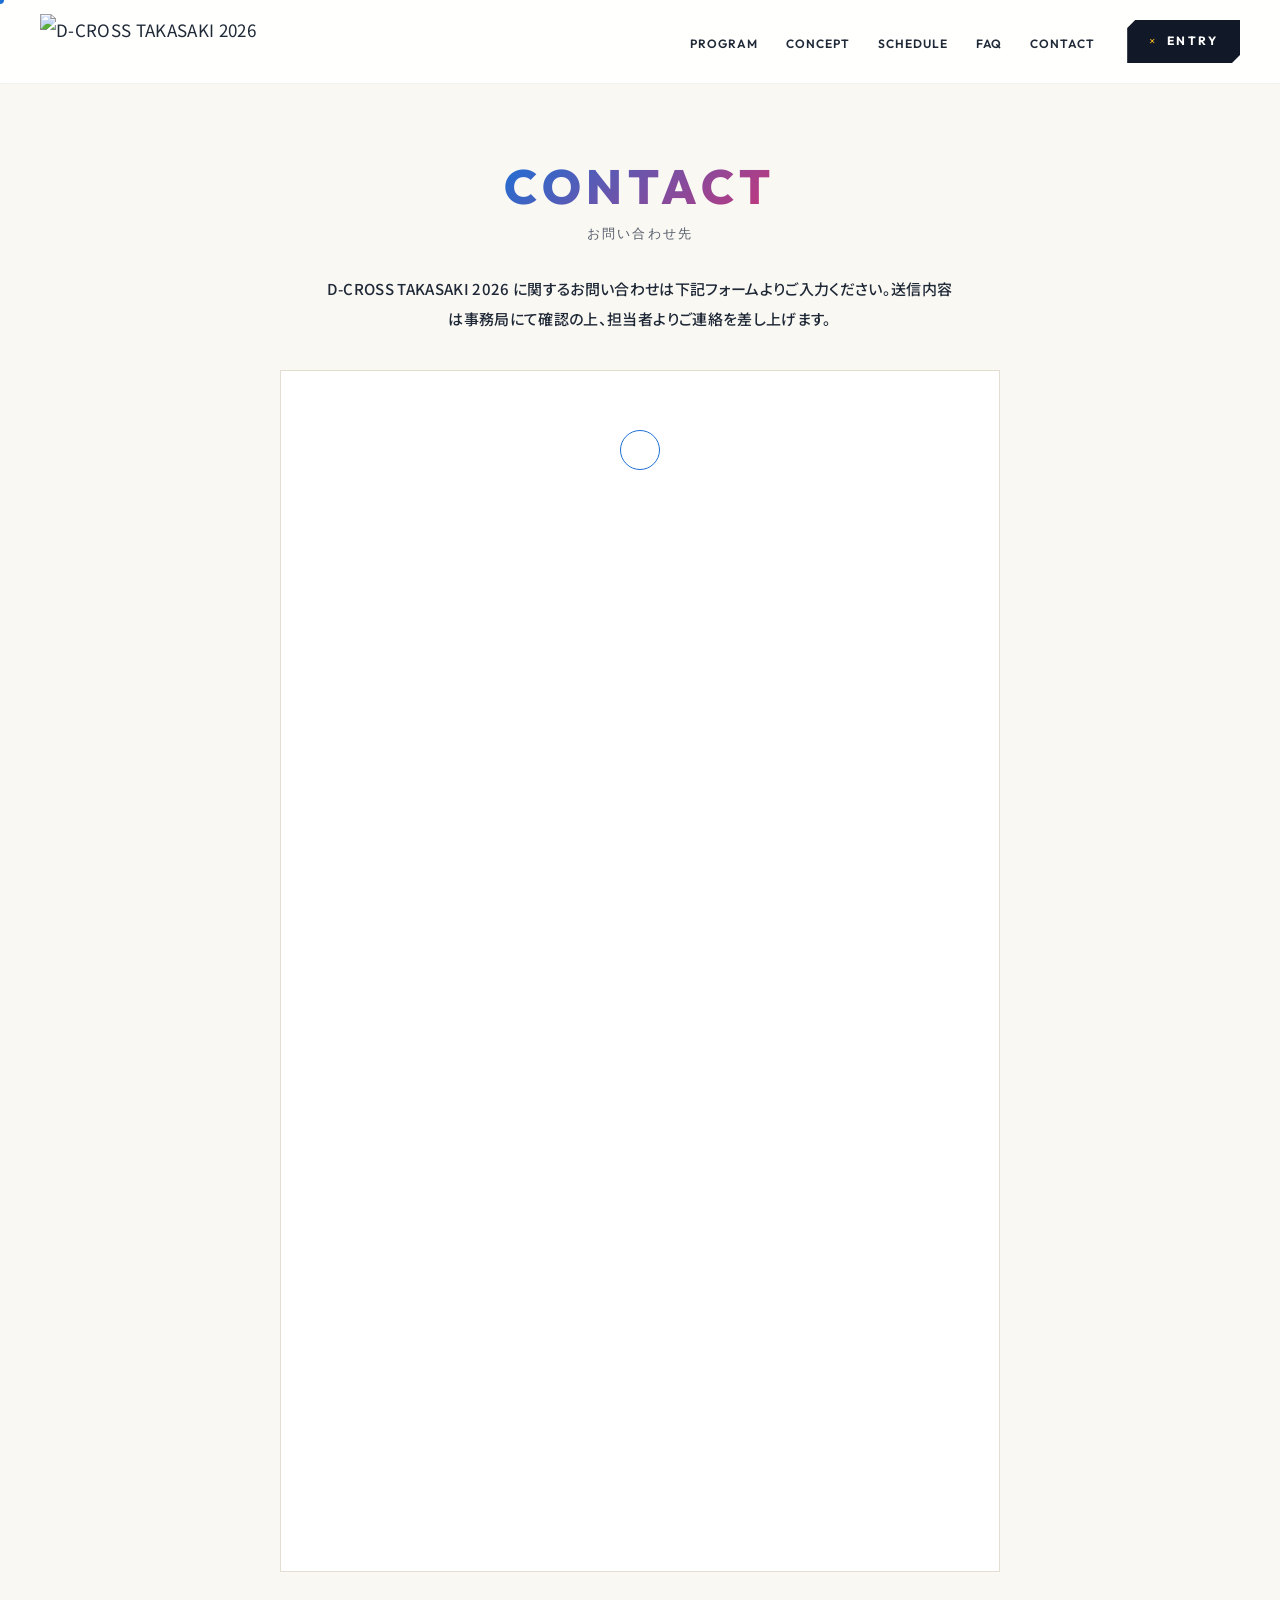
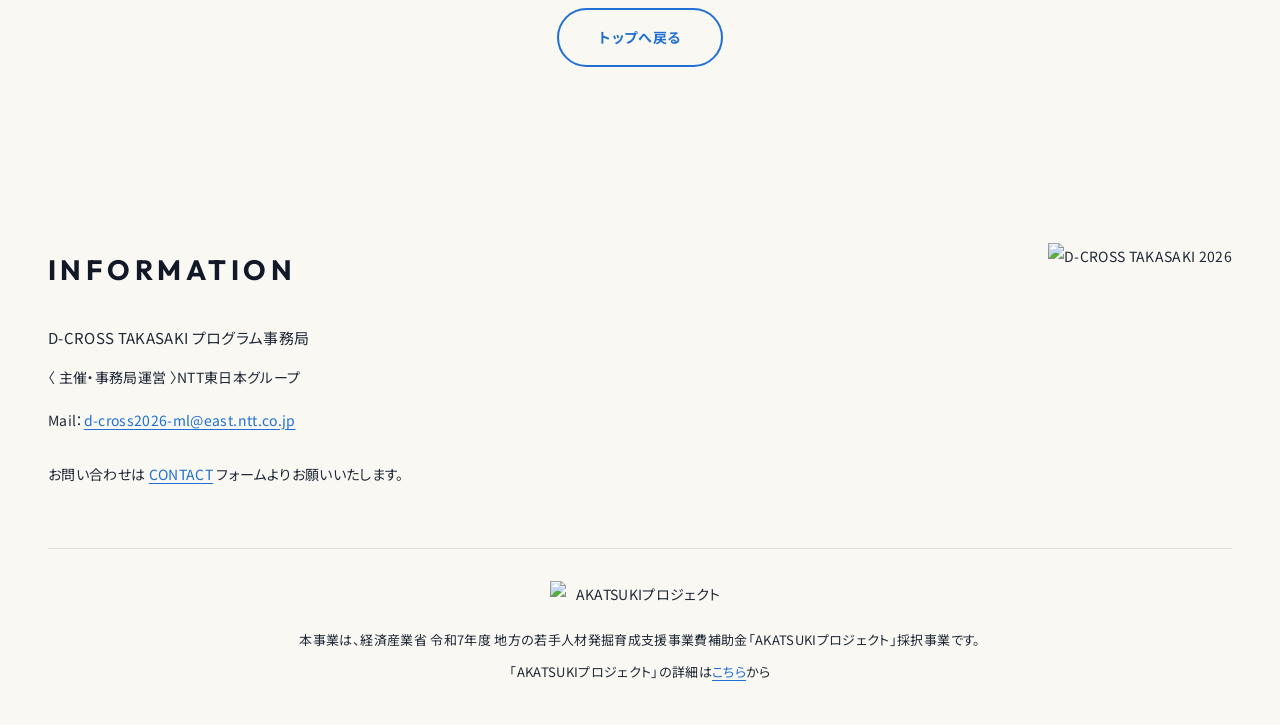
==== commit e634885a: "Remove privacy policy note from contact page" ====
--- a/contact.html
+++ b/contact.html
@@ -65,10 +65,6 @@
               frameborder="0" marginheight="0" marginwidth="0"
               title="D-CROSS TAKASAKI 2026 お問い合わせフォーム">読み込んでいます…</iframe>
     </div>
-
-    <p class="contact-privacy-note fade-in">
-      送信前に <a href="https://www.ntt-east.co.jp/policy/?link_eastid=ins_f006" target="_blank" rel="noopener">NTT東日本 プライバシーポリシー</a> をご確認ください。
-    </p>
 
     <div class="contact-back fade-in">
       <a href="index.html" class="entry-back-btn">トップへ戻る</a>
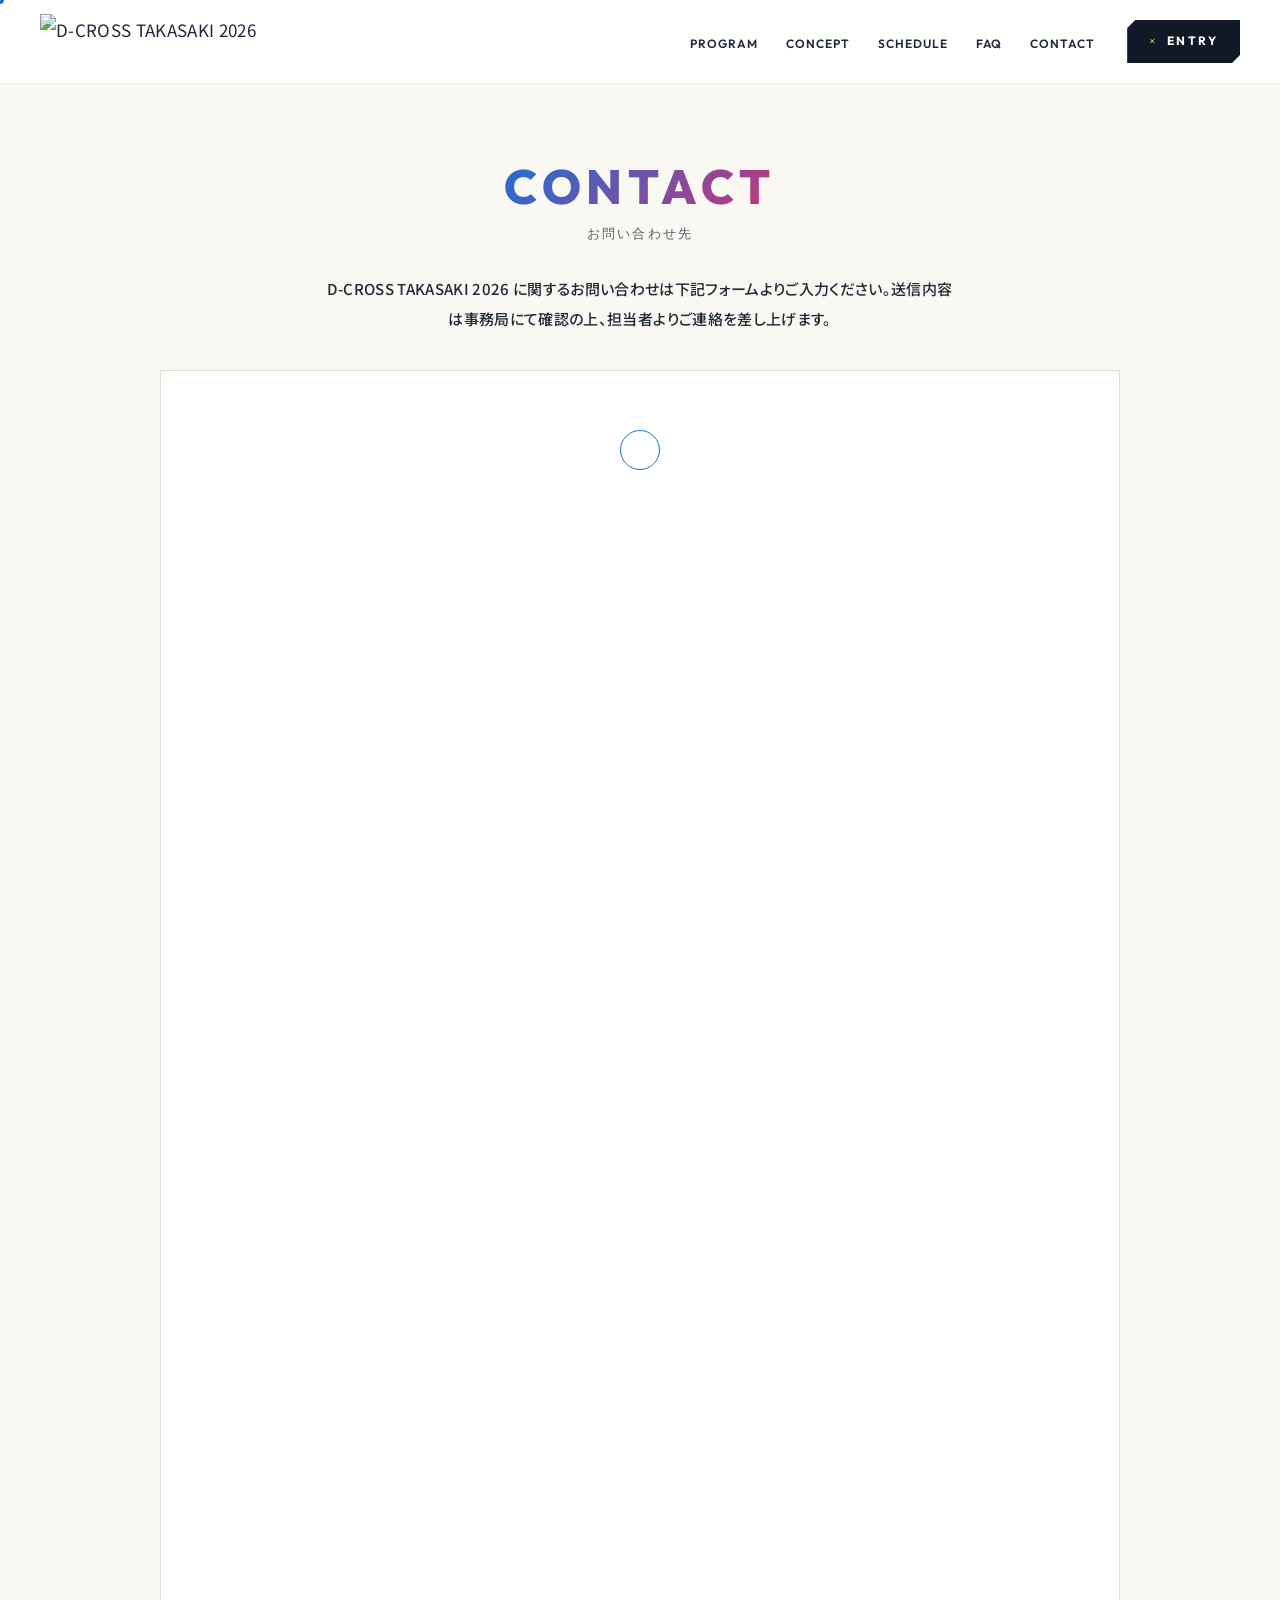
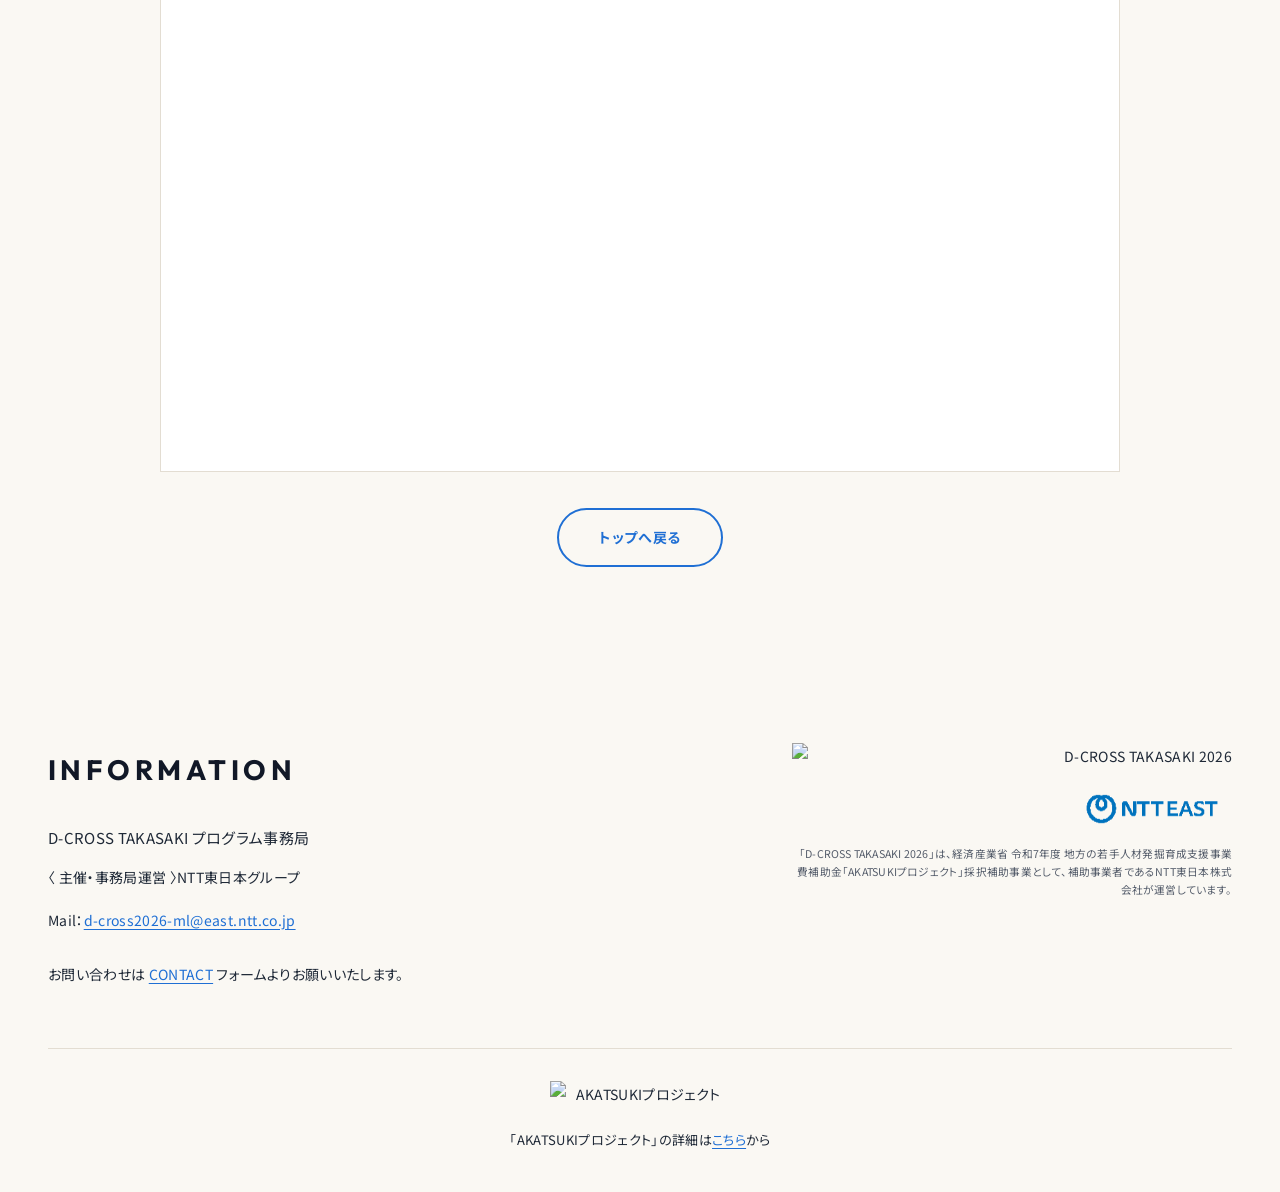
==== commit 83e791bc: "Footer: add NTT EAST logo + operator note under D-CROSS logo; drop bottom AKATSUKI note (across inde" ====
--- a/contact.html
+++ b/contact.html
@@ -84,13 +84,14 @@
     </div>
     <div class="footer-brand">
       <img src="assets/images/logo-d-cross.svg" alt="D-CROSS TAKASAKI 2026" class="footer-brand-logo">
+      <img src="assets/images/ntt-east.png" alt="NTT東日本" class="footer-ntteast-logo">
+      <p class="footer-operator-note">「D-CROSS TAKASAKI 2026」は、経済産業省 令和7年度 地方の若手人材発掘育成支援事業費補助金「AKATSUKIプロジェクト」採択補助事業として、補助事業者であるNTT東日本株式会社が運営しています。</p>
     </div>
   </div>
   <div class="footer-bottom">
     <p class="footer-akatsuki-logo">
       <img src="assets/images/akatsuki_logotype.png" alt="AKATSUKIプロジェクト" class="footer-akatsuki-img">
     </p>
-    <p class="footer-note">本事業は、経済産業省 令和7年度 地方の若手人材発掘育成支援事業費補助金「AKATSUKIプロジェクト」採択事業です。</p>
     <p class="footer-akatsuki-link">「AKATSUKIプロジェクト」の詳細は<a href="https://mitouteki.jp/" target="_blank" rel="noopener">こちら</a>から</p>
   </div>
 </footer>
--- a/css/style.css
+++ b/css/style.css
@@ -1736,6 +1736,27 @@
   display: block;
   margin-left: auto;
 }
+.footer-ntteast-logo {
+  max-width: 160px;
+  width: 100%;
+  height: auto;
+  display: block;
+  margin: 16px 0 12px auto;
+}
+.footer-operator-note {
+  margin: 0;
+  max-width: 440px;
+  margin-left: auto;
+  font-size: 8pt;
+  line-height: 1.7;
+  color: var(--text-light);
+  text-align: right;
+  letter-spacing: 0.02em;
+}
+@media (max-width: 900px) {
+  .footer-ntteast-logo { margin: 12px auto 8px 0; max-width: 140px; }
+  .footer-operator-note { text-align: left; margin-left: 0; max-width: 100%; }
+}
 .footer-bottom {
   text-align: center;
   padding-top: 32px;
@@ -3333,22 +3354,22 @@
 
 /* ===== CONTACT (Google Forms 埋め込み) ===== */
 .contact-form-embed {
-  max-width: 720px;
+  max-width: 960px;
   margin: 0 auto;
   background: var(--white);
   border: 1px solid var(--gray-border);
 }
 .contact-form-embed iframe {
   width: 100%;
-  height: 1200px;
+  height: 1700px;
   border: 0;
   display: block;
 }
 @media (max-width: 720px) {
-  .contact-form-embed iframe { height: 1500px; }
+  .contact-form-embed iframe { height: 1800px; }
 }
 .contact-privacy-note {
-  max-width: 720px;
+  max-width: 960px;
   margin: 18px auto 0;
   text-align: center;
   font-size: 12px;
@@ -3405,7 +3426,7 @@
   justify-content: center;
 }
 .contact-page-inner {
-  max-width: 760px;
+  max-width: 1000px;
   width: 100%;
 }
 .contact-page .section-heading {
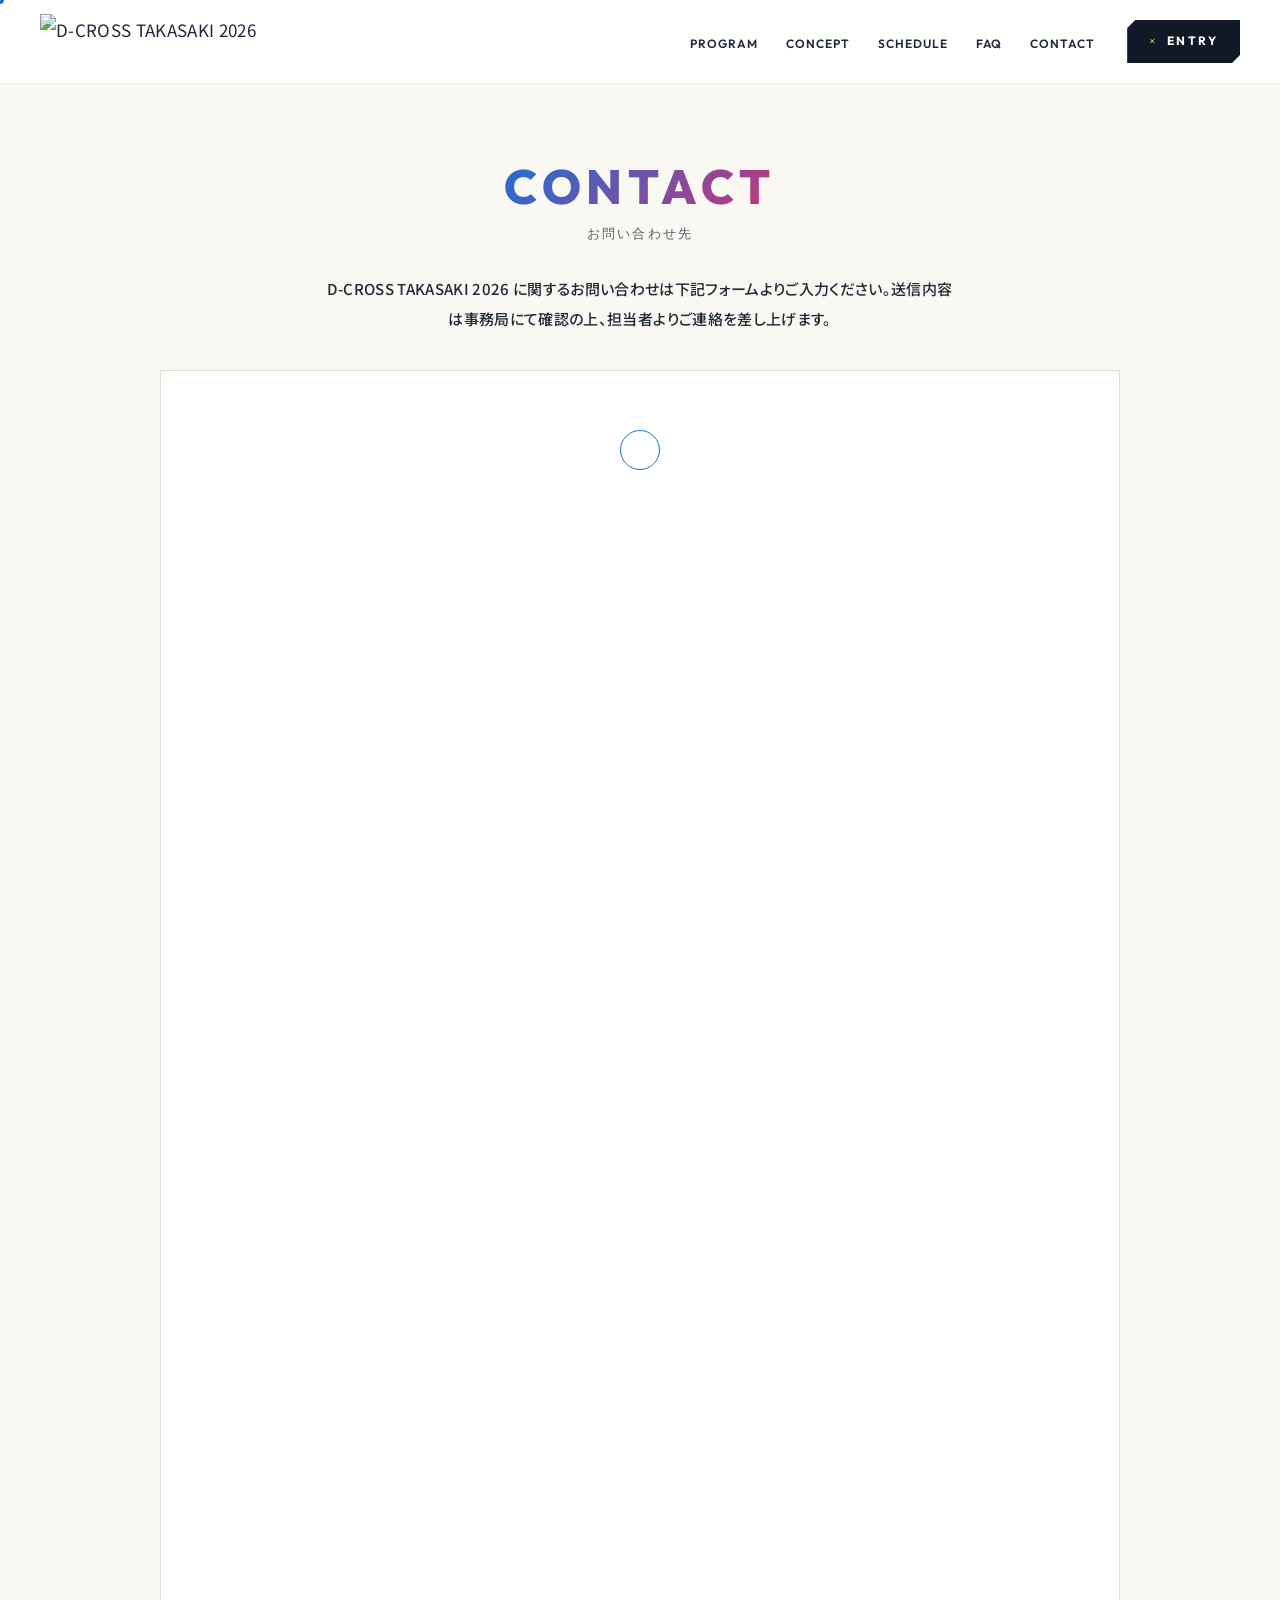
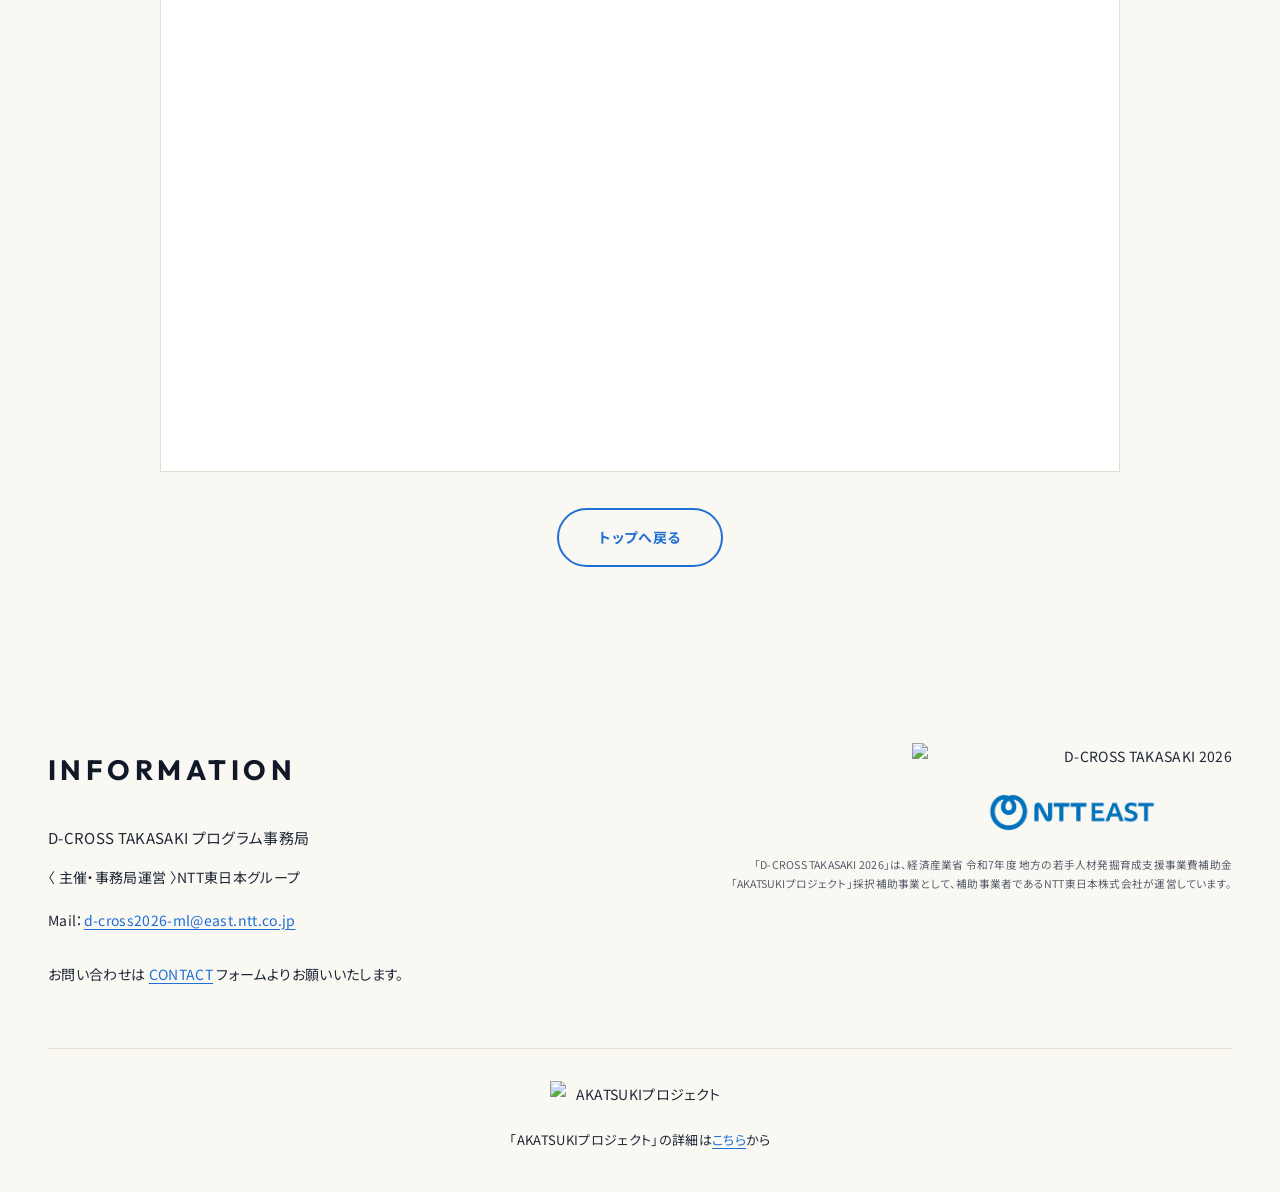
==== commit 376e7e15: "Footer: swap to hi-res NTT_EAST_logo.png + wrap logos in a column container so NTT EAST sits centere" ====
--- a/contact.html
+++ b/contact.html
@@ -83,9 +83,11 @@
       <p class="footer-office-link">お問い合わせは <a href="contact.html">CONTACT</a> フォームよりお願いいたします。</p>
     </div>
     <div class="footer-brand">
-      <img src="assets/images/logo-d-cross.svg" alt="D-CROSS TAKASAKI 2026" class="footer-brand-logo">
-      <img src="assets/images/ntt-east.png" alt="NTT東日本" class="footer-ntteast-logo">
-      <p class="footer-operator-note">「D-CROSS TAKASAKI 2026」は、経済産業省 令和7年度 地方の若手人材発掘育成支援事業費補助金「AKATSUKIプロジェクト」採択補助事業として、補助事業者であるNTT東日本株式会社が運営しています。</p>
+      <div class="footer-brand-logos">
+        <img src="assets/images/logo-d-cross.svg" alt="D-CROSS TAKASAKI 2026" class="footer-brand-logo">
+        <img src="assets/images/NTT_EAST_logo.png" alt="NTT東日本" class="footer-ntteast-logo">
+      </div>
+      <p class="footer-operator-note">「D-CROSS TAKASAKI 2026」は、経済産業省 令和7年度 地方の若手人材発掘育成支援事業費補助金<br>「AKATSUKIプロジェクト」採択補助事業として、補助事業者であるNTT東日本株式会社が運営しています。</p>
     </div>
   </div>
   <div class="footer-bottom">
--- a/css/style.css
+++ b/css/style.css
@@ -1729,24 +1729,29 @@
   text-align: right;
   flex-shrink: 0;
 }
+.footer-brand-logos {
+  max-width: 320px;
+  margin-left: auto;
+  display: flex;
+  flex-direction: column;
+  align-items: center;
+  gap: 14px;
+}
 .footer-brand-logo {
   max-width: 320px;
   width: 100%;
   height: auto;
   display: block;
-  margin-left: auto;
 }
 .footer-ntteast-logo {
-  max-width: 160px;
+  max-width: 200px;
   width: 100%;
   height: auto;
   display: block;
-  margin: 16px 0 12px auto;
 }
 .footer-operator-note {
-  margin: 0;
-  max-width: 440px;
-  margin-left: auto;
+  margin: 14px 0 0 auto;
+  max-width: 640px;
   font-size: 8pt;
   line-height: 1.7;
   color: var(--text-light);
@@ -1754,7 +1759,9 @@
   letter-spacing: 0.02em;
 }
 @media (max-width: 900px) {
-  .footer-ntteast-logo { margin: 12px auto 8px 0; max-width: 140px; }
+  .footer-brand-logos { margin-left: 0; align-items: flex-start; max-width: 280px; }
+  .footer-brand-logo { max-width: 280px; }
+  .footer-ntteast-logo { max-width: 180px; }
   .footer-operator-note { text-align: left; margin-left: 0; max-width: 100%; }
 }
 .footer-bottom {
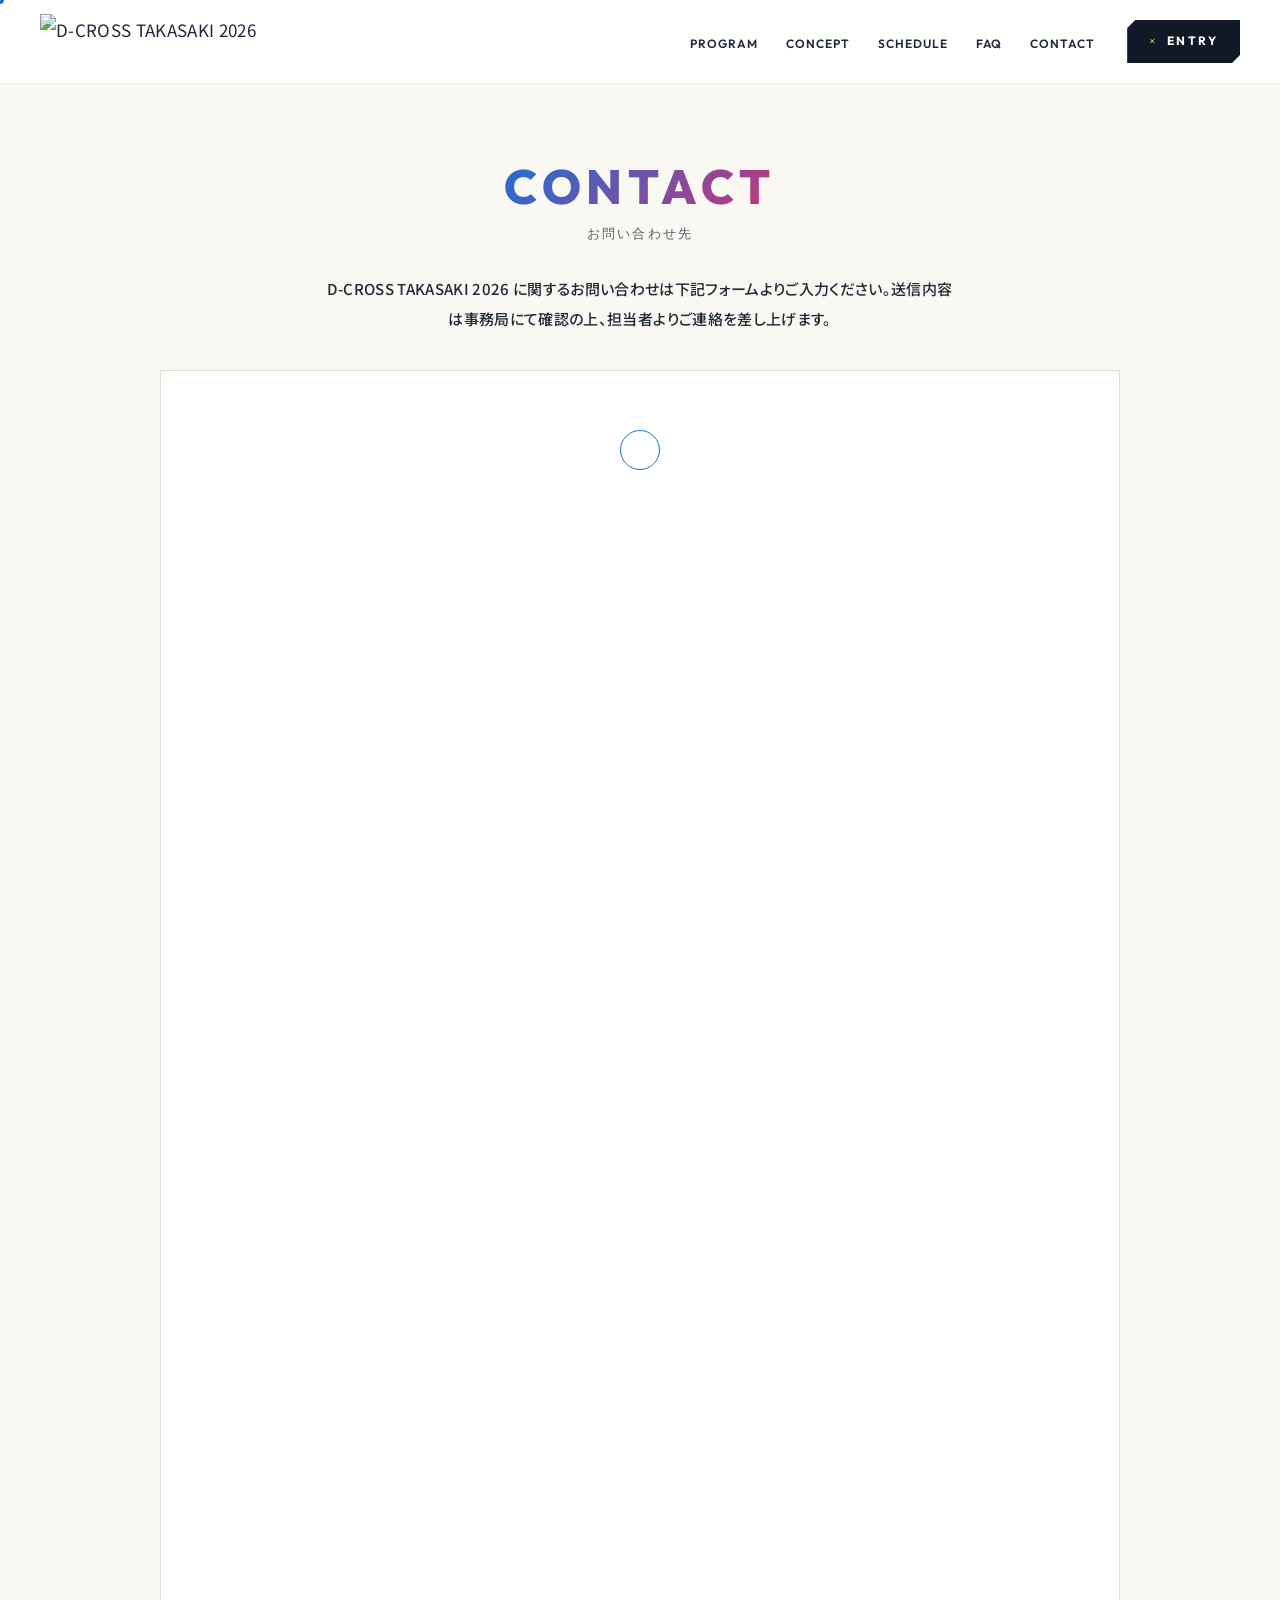
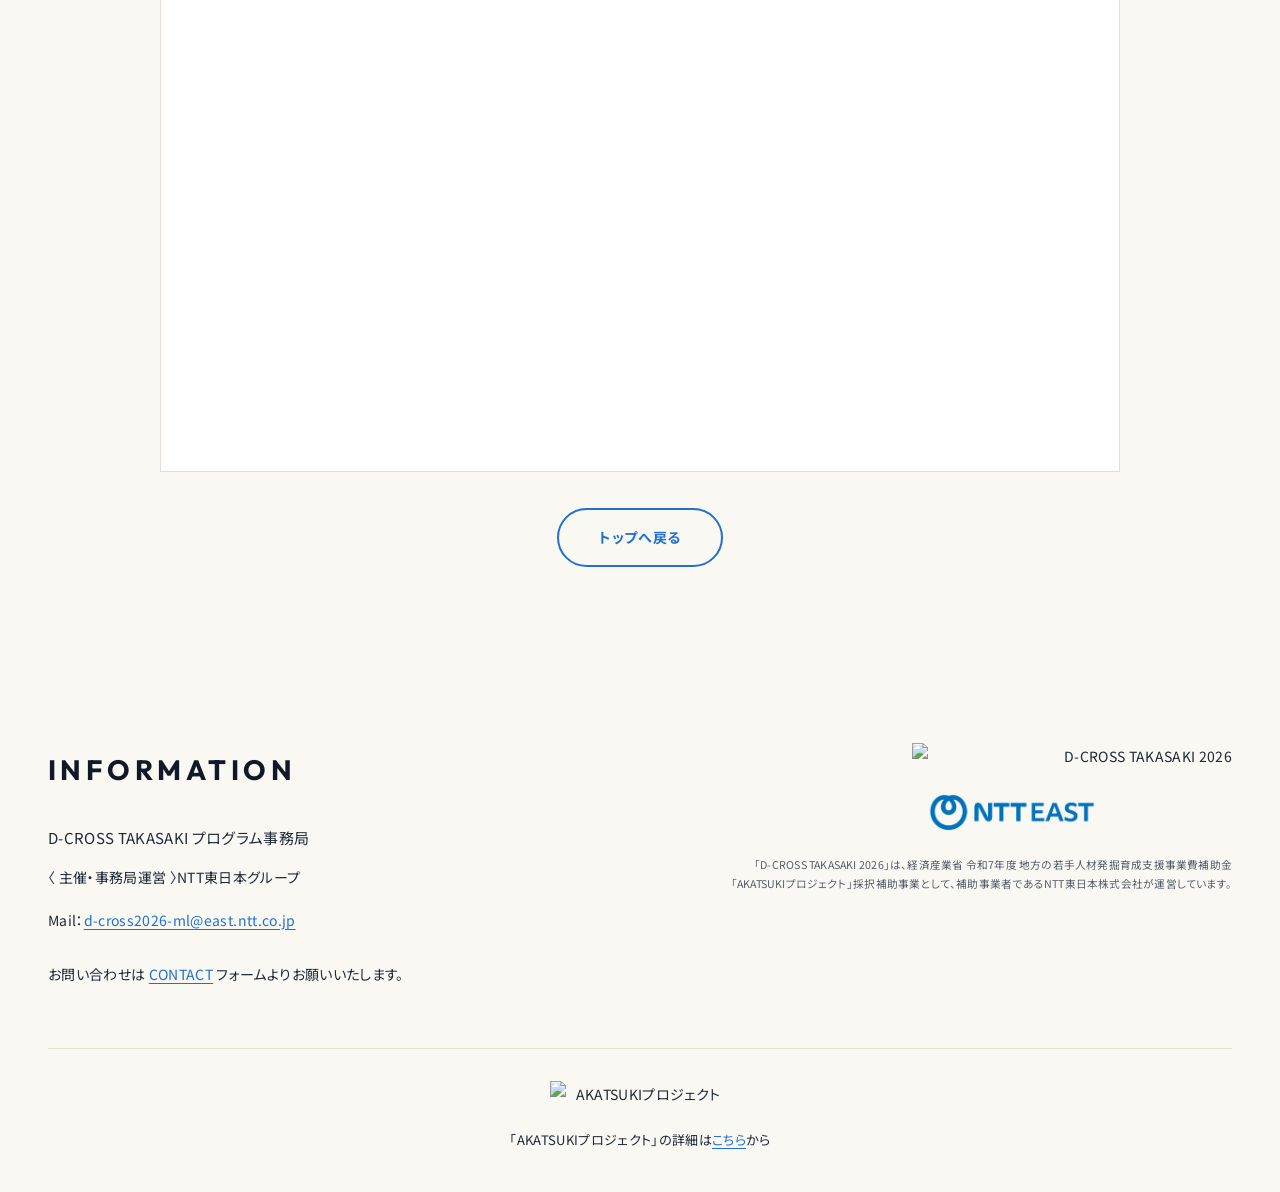
==== commit 8dc8efcb: "Pre-launch prep: add OGP image + meta tags + favicon (svg/png/apple-touch) + JSON-LD Event/FAQPage s" ====
--- a/contact.html
+++ b/contact.html
@@ -5,10 +5,39 @@
   <meta name="viewport" content="width=device-width, initial-scale=1.0">
   <title>CONTACT | D-CROSS TAKASAKI 2026</title>
   <meta name="description" content="D-CROSS TAKASAKI 2026 お問い合わせフォーム。応募・取材・連携などのご質問はこちらから。">
+
+  <!-- favicon -->
+  <link rel="icon" type="image/svg+xml" href="assets/images/favicon.svg">
+  <link rel="icon" type="image/png" href="assets/images/favicon.png">
+  <link rel="apple-touch-icon" href="assets/images/apple-touch-icon.png">
+
+  <!-- Open Graph -->
+  <meta property="og:title" content="CONTACT | D-CROSS TAKASAKI 2026">
+  <meta property="og:description" content="D-CROSS TAKASAKI 2026 お問い合わせフォーム。応募・取材・連携などのご質問はこちらから。">
+  <meta property="og:image" content="https://d-cross-takasaki.com/assets/images/og-image.png">
+  <meta property="og:image:width" content="1200">
+  <meta property="og:image:height" content="630">
+  <meta property="og:image:type" content="image/png">
+  <meta property="og:url" content="https://d-cross-takasaki.com/contact.html">
+  <meta property="og:type" content="website">
+  <meta property="og:site_name" content="D-CROSS TAKASAKI 2026">
+  <meta property="og:locale" content="ja_JP">
+  <meta name="twitter:card" content="summary_large_image">
+  <meta name="twitter:image" content="https://d-cross-takasaki.com/assets/images/og-image.png">
+
   <link rel="preconnect" href="https://fonts.googleapis.com">
   <link rel="preconnect" href="https://fonts.gstatic.com" crossorigin>
   <link href="https://fonts.googleapis.com/css2?family=Outfit:wght@400;500;600;700;800;900&family=Manrope:wght@400;500;600;700;800&family=Noto+Sans+JP:wght@400;500;700;900&family=Shippori+Mincho:wght@500;700;800&family=DM+Serif+Display:ital@0;1&display=swap" rel="stylesheet">
   <link rel="stylesheet" href="css/style.css">
+
+  <!-- Google tag (gtag.js) — D-CROSS TAKASAKI 2026 -->
+  <script async src="https://www.googletagmanager.com/gtag/js?id=G-DREE8GZGRT"></script>
+  <script>
+    window.dataLayer = window.dataLayer || [];
+    function gtag(){dataLayer.push(arguments);}
+    gtag('js', new Date());
+    gtag('config', 'G-DREE8GZGRT');
+  </script>
 </head>
 <body>
 
@@ -28,7 +57,7 @@
         <li><a href="index.html#program">PROGRAM</a></li>
         <li><a href="index.html#concept">CONCEPT</a></li>
         <li><a href="index.html#schedule">SCHEDULE</a></li>
-        <li><a href="index.html#faq">FAQ</a></li>
+        <li><a href="faq.html">FAQ</a></li>
         <li><a href="contact.html">CONTACT</a></li>
       </ul>
     </nav>
@@ -42,7 +71,7 @@
     <li><a href="index.html#program">PROGRAM</a></li>
     <li><a href="index.html#concept">CONCEPT</a></li>
     <li><a href="index.html#schedule">SCHEDULE</a></li>
-    <li><a href="index.html#faq">FAQ</a></li>
+    <li><a href="faq.html">FAQ</a></li>
     <li><a href="contact.html">CONTACT</a></li>
   </ul>
   <div class="mobile-nav-cta">
--- a/css/style.css
+++ b/css/style.css
@@ -1748,6 +1748,7 @@
   width: 100%;
   height: auto;
   display: block;
+  align-self: flex-start;
 }
 .footer-operator-note {
   margin: 14px 0 0 auto;
@@ -3230,6 +3231,7 @@
   padding: 0;
   border-bottom: 2px solid var(--dc-blue);
   padding-bottom: 12px;
+  min-height: 62px;
 }
 .schedule-horizontal .schedule-phase-num {
   position: relative;
@@ -3252,6 +3254,12 @@
 .schedule-horizontal .schedule-phase-content p {
   font-size: 12px;
   letter-spacing: 0.02em;
+}
+/* デスクトップ：phase-content の説明文を1行強制（折返しによる段ずれ防止） */
+@media (min-width: 721px) {
+  .schedule-horizontal .schedule-phase-content p {
+    white-space: nowrap;
+  }
 }
 
 .schedule-phase-items {
@@ -3834,6 +3842,14 @@
   /* default colors keep */
 }
 
+/* DAY 5 会場名を一行で表示（デスクトップのみ）。スマホは折返し可 */
+@media (min-width: 721px) {
+  .schedule-horizontal .schedule-venue.schedule-venue--nowrap {
+    white-space: nowrap;
+    overflow: visible;
+  }
+}
+
 /* ===== PM 写真: object-position center top（顔上部維持） ===== */
 .pm-photo img {
   object-position: center top;
@@ -3841,3 +3857,90 @@
 /* 長谷川: 新写真は構図が良好のため標準表示（特別な scale なし） */
 
 /* 鈴木: 新写真は構図が良好のため標準表示（特別な scale なし） */
+
+/* ===== FAQ ページ専用 (faq.html) ===== */
+.faq-page {
+  padding: 160px 24px 96px;
+  background: var(--bg-base);
+  min-height: 100vh;
+}
+.faq-page-inner {
+  max-width: 880px;
+  margin: 0 auto;
+}
+.faq-page .section-heading {
+  margin-bottom: 12px;
+}
+.faq-page .faq-lead {
+  max-width: 760px;
+  margin: 16px 0 56px;
+  font-size: 15px;
+  line-height: 1.9;
+  color: var(--text);
+  letter-spacing: 0.02em;
+}
+.faq-page .faq-lead a {
+  color: var(--dc-blue);
+  font-weight: 700;
+  text-decoration: underline;
+  text-decoration-thickness: 1px;
+  text-underline-offset: 3px;
+}
+.faq-category {
+  margin-bottom: 56px;
+}
+.faq-category:last-of-type { margin-bottom: 64px; }
+.faq-category-title {
+  font-family: var(--font-ja);
+  font-size: 22px;
+  font-weight: 800;
+  color: var(--black);
+  letter-spacing: 0.06em;
+  margin-bottom: 22px;
+  padding-bottom: 12px;
+  padding-left: 16px;
+  border-bottom: 2px solid var(--gray-border);
+  position: relative;
+}
+.faq-category-title::before {
+  content: '';
+  position: absolute;
+  left: 0;
+  top: 4px;
+  bottom: 14px;
+  width: 4px;
+  background: var(--gradient);
+  border-radius: 2px;
+}
+.faq-back {
+  text-align: center;
+  margin-top: 48px;
+}
+@media (max-width: 720px) {
+  .faq-page { padding: 120px 16px 80px; }
+  .faq-category-title { font-size: 18px; }
+  .faq-page .faq-lead { font-size: 14px; margin-bottom: 40px; }
+}
+
+/* ===== Index FAQ: "すべて見る" リンク ===== */
+.faq-more {
+  text-align: center;
+  margin-top: 36px;
+}
+.faq-more a {
+  display: inline-block;
+  padding: 12px 28px;
+  border: 1.5px solid var(--dc-blue);
+  color: var(--dc-blue);
+  font-family: var(--font-ja);
+  font-size: 15px;
+  font-weight: 700;
+  letter-spacing: 0.08em;
+  text-decoration: none;
+  border-radius: 999px;
+  transition: background 0.25s ease, color 0.25s ease;
+}
+.faq-more a:hover {
+  background: var(--dc-blue);
+  color: var(--white);
+}
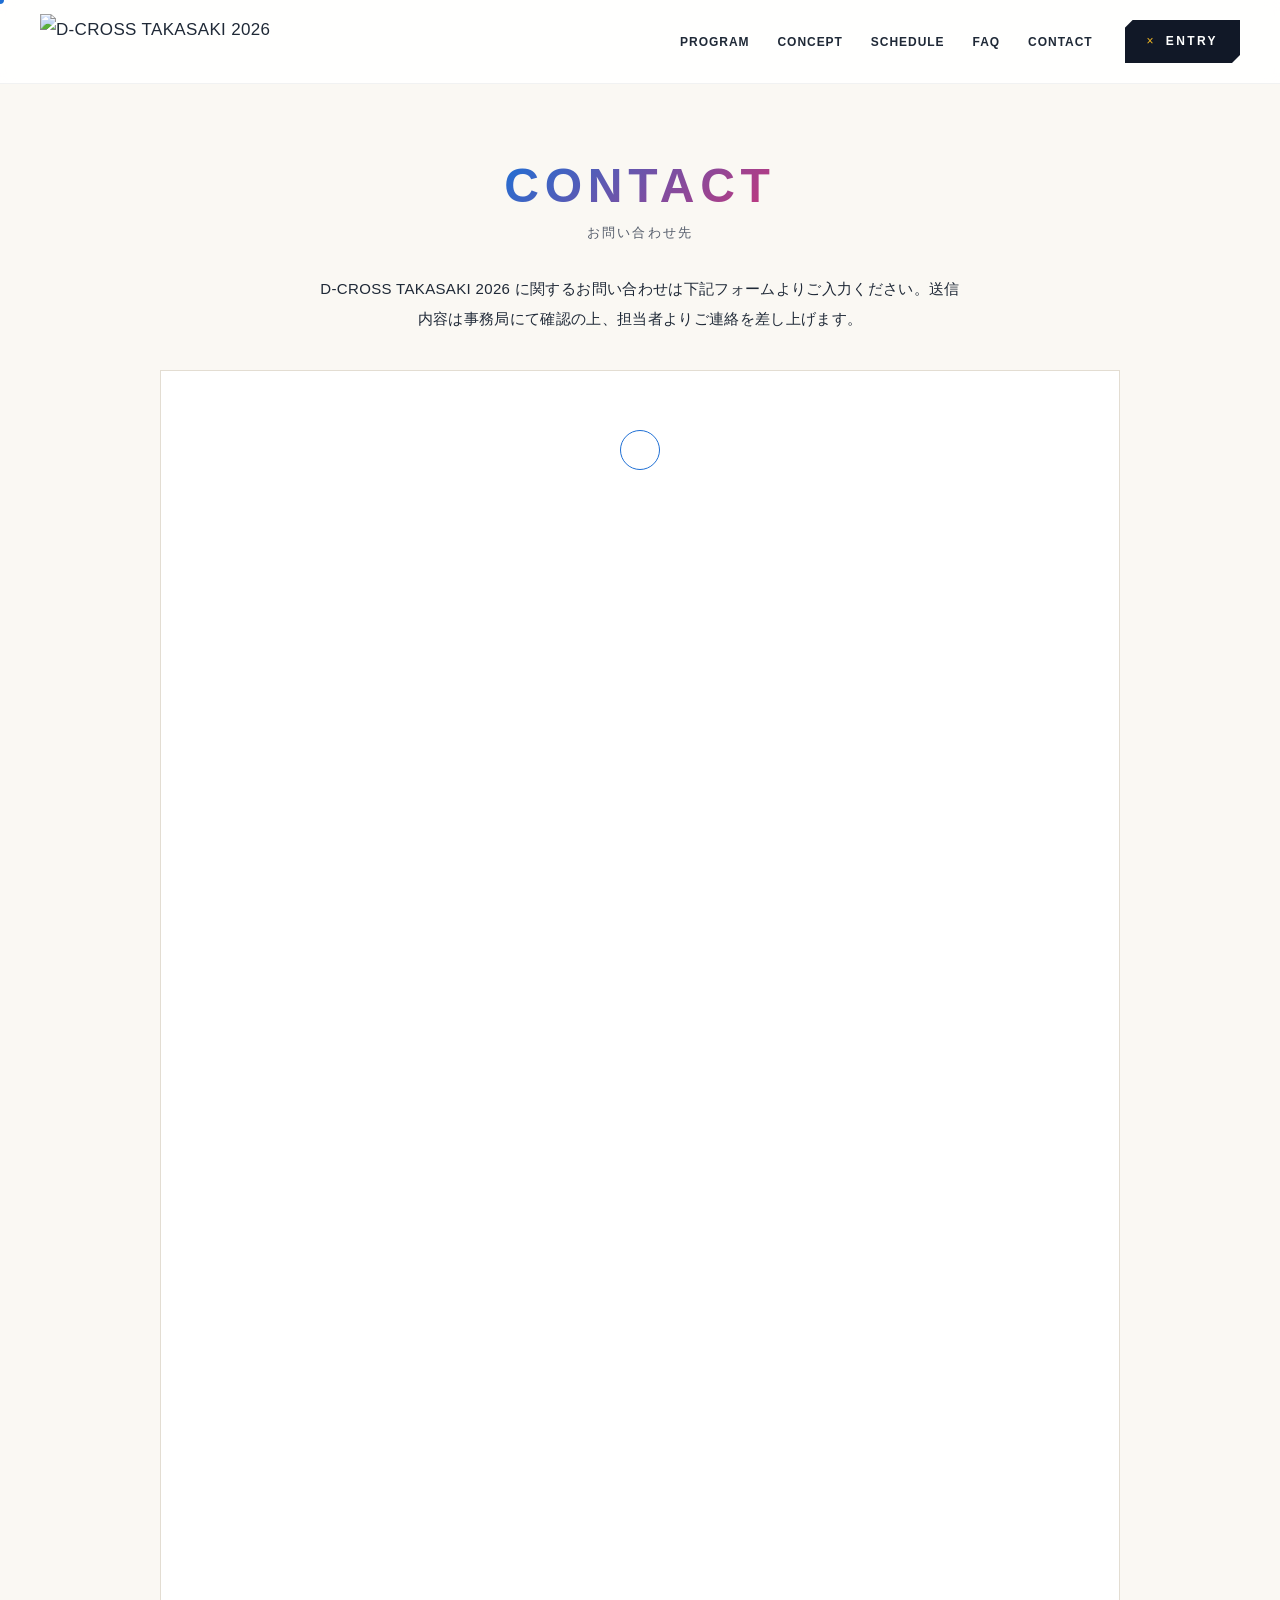
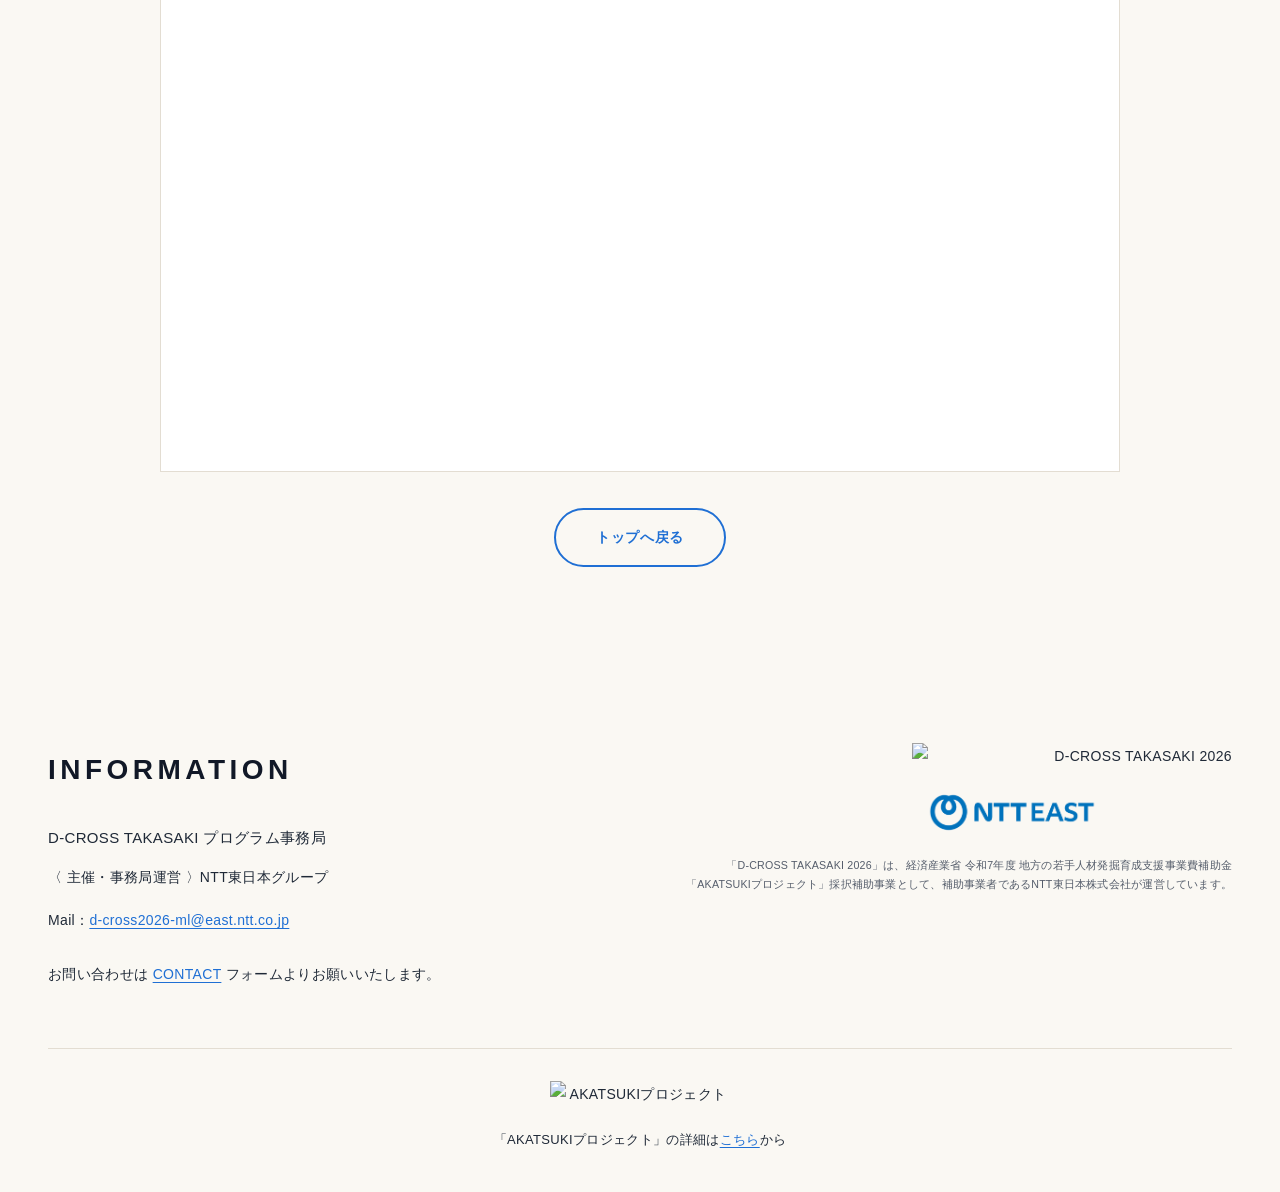
==== commit 46b65ecf: "CSP: allow YouTube embed (frame-src += youtube.com/youtube-nocookie.com, img-src += i.ytimg.com) — f" ====
--- a/contact.html
+++ b/contact.html
@@ -3,6 +3,12 @@
 <head>
   <meta charset="UTF-8">
   <meta name="viewport" content="width=device-width, initial-scale=1.0">
+
+  <!-- Content Security Policy (XSS 防御) -->
+  <meta http-equiv="Content-Security-Policy" content="default-src 'self'; script-src 'self' 'unsafe-inline' https://www.googletagmanager.com https://www.google-analytics.com; style-src 'self' 'unsafe-inline' https://fonts.googleapis.com; font-src 'self' https://fonts.gstatic.com; img-src 'self' data: https://www.google-analytics.com https://i.ytimg.com; connect-src 'self' https://www.google-analytics.com https://*.google-analytics.com https://*.analytics.google.com https://*.googletagmanager.com; frame-src https://docs.google.com https://www.youtube.com https://www.youtube-nocookie.com; base-uri 'self'; form-action 'self'; object-src 'none'; frame-ancestors 'none'">
+  <meta http-equiv="X-Content-Type-Options" content="nosniff">
+  <meta name="referrer" content="strict-origin-when-cross-origin">
+
   <title>CONTACT | D-CROSS TAKASAKI 2026</title>
   <meta name="description" content="D-CROSS TAKASAKI 2026 お問い合わせフォーム。応募・取材・連携などのご質問はこちらから。">
 
@@ -123,7 +129,7 @@
     <p class="footer-akatsuki-logo">
       <img src="assets/images/akatsuki_logotype.png" alt="AKATSUKIプロジェクト" class="footer-akatsuki-img">
     </p>
-    <p class="footer-akatsuki-link">「AKATSUKIプロジェクト」の詳細は<a href="https://mitouteki.jp/" target="_blank" rel="noopener">こちら</a>から</p>
+    <p class="footer-akatsuki-link">「AKATSUKIプロジェクト」の詳細は<a href="https://mitouteki.jp/" target="_blank" rel="noopener noreferrer">こちら</a>から</p>
   </div>
 </footer>
 
